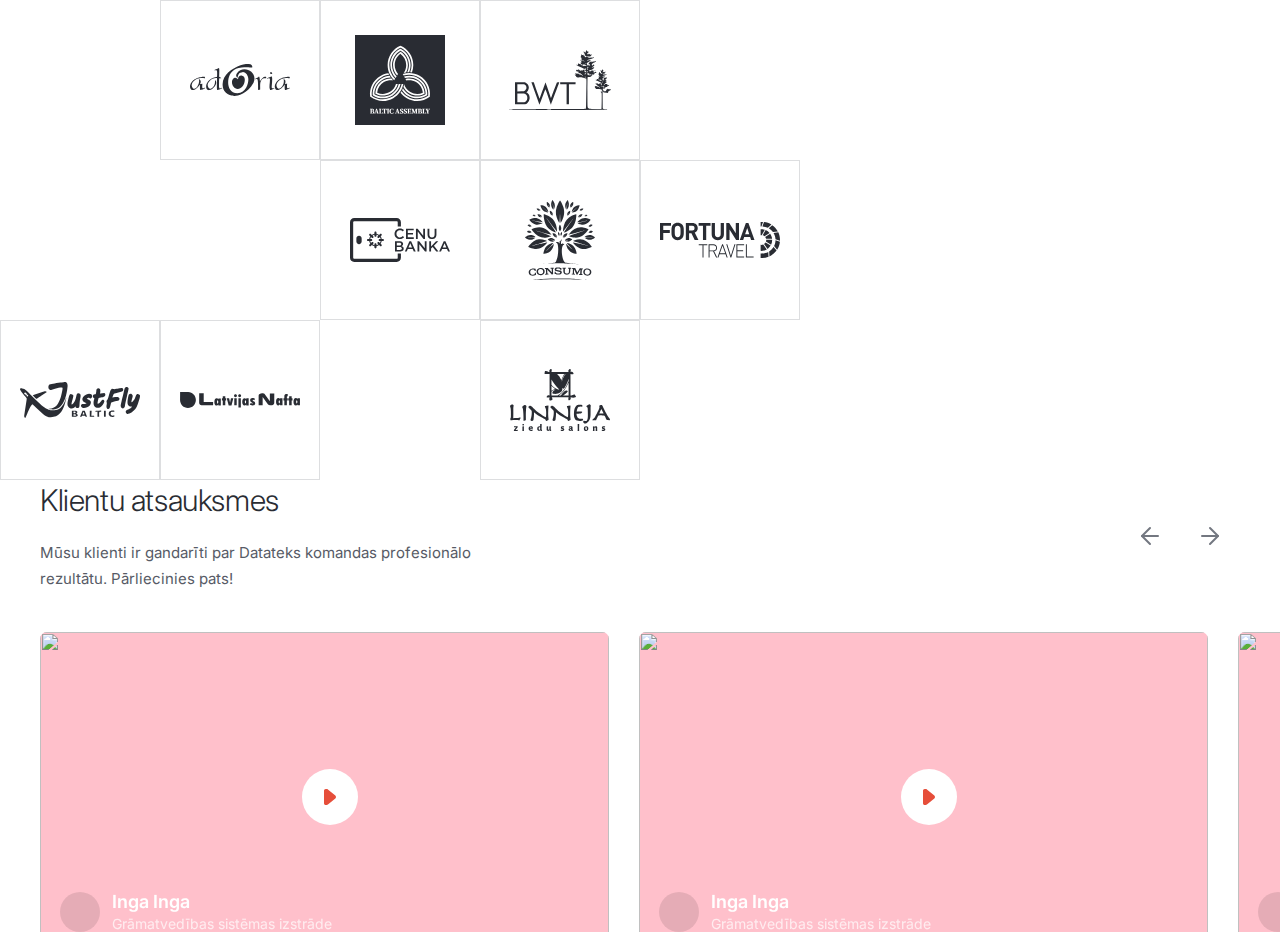
==== index.html @ 7f62fc72 "first commit" ====
<!doctype html>
<html lang="en">
<head>
    <meta charset="UTF-8">
    <meta name="viewport"
          content="width=device-width, user-scalable=no, initial-scale=1.0, maximum-scale=1.0, minimum-scale=1.0">
    <meta http-equiv="X-UA-Compatible" content="ie=edge">
    <title>Document</title>
    <link rel="stylesheet" href="index.css">
    <link rel="stylesheet" href="https://unpkg.com/swiper/swiper-bundle.min.css"/>
</head>
<body>

<div class="wrap">
    <div class="wrap-row">
        <div href="#" class="wrap-item">1</div>
        <a href="#" class="wrap-item animate">2</a>
        <a href="#" class="wrap-item animate">3</a>
        <a href="#" class="wrap-item animate">4</a>
        <div href="#" class="wrap-item">5</div>
    </div>

    <div class="wrap-row">
        <div href="#" class="wrap-item">6</div>
        <div href="#" class="wrap-item">7</div>
        <a href="#" class="wrap-item animate">8</a>
        <a href="#" class="wrap-item animate">9</a>
        <a href="#" class="wrap-item animate">10</a>
    </div>

    <div class="wrap-row">
        <a href="#" class="wrap-item animate">11</a>
        <a href="#" class="wrap-item animate">12</a>
        <div href="#" class="wrap-item">13</div>
        <a href="#" class="wrap-item animate">14</a>
        <div href="#" class="wrap-item">15</div>
    </div>
</div>

<div class="client">
    <div id="container" class="container">
        <div class="client-left">
            <h1>Klientu atsauksmes</h1>
            <p>Mūsu klienti ir gandarīti par Datateks komandas profesionālo rezultātu. Pārliecinies pats!</p>
        </div>
        <div class="client-right">
            <div class="swiper-prev">
                <svg width="22px" height="22px" viewBox="0 0 22 22" version="1.1" xmlns="http://www.w3.org/2000/svg" xmlns:xlink="http://www.w3.org/1999/xlink">
                    <title>884D2F46-0CB3-496F-8C27-71917FB76B00</title>
                    <g id="Design" stroke="none" stroke-width="1" fill="none" fill-rule="evenodd" stroke-linecap="round" stroke-linejoin="round">
                        <g id="atvērums_labots" transform="translate(-1444, -7513)" stroke="#737780" stroke-width="2">
                            <g id="Group-5" transform="translate(0, 6407)">
                                <g id="Testimonials" transform="translate(0, 961)">
                                    <g id="Content" transform="translate(375, 100)">
                                        <g id="Controll-buttons" transform="translate(1050, 26)">
                                            <g id="Icon" transform="translate(19, 19)">
                                                <polyline id="path" points="11 3 3 11 11 19"></polyline>
                                                <line x1="19" y1="11" x2="3" y2="11" id="path"></line>
                                            </g>
                                        </g>
                                    </g>
                                </g>
                            </g>
                        </g>
                    </g>
                </svg>
            </div>
            <div class="swiper-next">
                <svg width="22px" height="22px" viewBox="0 0 22 22" version="1.1" xmlns="http://www.w3.org/2000/svg" xmlns:xlink="http://www.w3.org/1999/xlink">
                    <title>602DD101-C20E-496E-98D2-5DC9D9ACAF79</title>
                    <g id="Design" stroke="none" stroke-width="1" fill="none" fill-rule="evenodd" stroke-linecap="round" stroke-linejoin="round">
                        <g id="atvērums_labots" transform="translate(-1504, -7513)" stroke="#737780" stroke-width="2">
                            <g id="Group-5" transform="translate(0, 6407)">
                                <g id="Testimonials" transform="translate(0, 961)">
                                    <g id="Content" transform="translate(375, 100)">
                                        <g id="Controll-buttons" transform="translate(1050, 26)">
                                            <g id="Right" transform="translate(60, 0)">
                                                <g id="Icon" transform="translate(19, 19)">
                                                    <polyline id="path" points="11 3 19 11 11 19"></polyline>
                                                    <line x1="19" y1="11" x2="3" y2="11" id="path"></line>
                                                </g>
                                            </g>
                                        </g>
                                    </g>
                                </g>
                            </g>
                        </g>
                    </g>
                </svg>
            </div>
        </div>
    </div>

        <div class="swiper">
            <div class="swiper-wrapper">
                <div id="Tn6-PIqc4UM" class="swiper-slide open-video">
                    <img src="https://img.youtube.com/vi/Tn6-PIqc4UM/maxresdefault.jpg" alt="">
                    <div class="swiper-slide-clientData">
                        <div class="swiper-slide-clientData-quote"></div>
                        <div class="swiper-slide-clientData-wrap">
                            <h4>Inga Inga</h4>
                            <p>Grāmatvedības sistēmas izstrāde</p>
                        </div>
                    </div>
                    <button class="play">
                        <svg width="12px" height="16px" viewBox="0 0 12 16" version="1.1" xmlns="http://www.w3.org/2000/svg" xmlns:xlink="http://www.w3.org/1999/xlink">
                            <title>B45F9767-285B-4F3F-8C11-585C708ABD4C</title>
                            <g id="Design" stroke="none" stroke-width="1" fill="none" fill-rule="evenodd">
                                <g id="atvērums_labots" transform="translate(-656, -7772)" fill="#E64E3A">
                                    <g id="Group-5" transform="translate(0, 6407)">
                                        <g id="Testimonials" transform="translate(0, 961)">
                                            <g id="Content" transform="translate(375, 100)">
                                                <g id="Card-1" transform="translate(0, 152)">
                                                    <g id="Play-button" transform="translate(257, 132)">
                                                        <path d="M25.7134073,36 C24.7671186,36 24,35.2040618 24,34.2222222 L24,21.7777778 C24,20.7959382 24.7671186,20 25.7134073,20 L26.8236914,20 C27.2140351,20 27.5926781,20.1382905 27.8969545,20.3919841 L35.3597951,26.6142063 C35.4564846,26.6948223 35.5444513,26.7860937 35.6221483,26.8864158 C36.2148951,27.6517685 36.0974356,28.7707781 35.3597951,29.3857937 L27.8969545,35.6080159 C27.5926781,35.8617095 27.2140351,36 26.8236914,36 L25.7134073,36 Z" id="ic-link-arrow-right"></path>
                                                    </g>
                                                </g>
                                            </g>
                                        </g>
                                    </g>
                                </g>
                            </g>
                        </svg>
                    </button>
                </div>
                <div id="JIuarzsODPg" class="swiper-slide open-video">
                    <img src="https://img.youtube.com/vi/JIuarzsODPg/maxresdefault.jpg" alt="">
                    <div class="swiper-slide-clientData">
                        <div class="swiper-slide-clientData-quote"></div>
                        <div class="swiper-slide-clientData-wrap">
                            <h4>Inga Inga</h4>
                            <p>Grāmatvedības sistēmas izstrāde</p>
                        </div>
                    </div>
                    <button class="play">
                        <svg width="12px" height="16px" viewBox="0 0 12 16" version="1.1" xmlns="http://www.w3.org/2000/svg" xmlns:xlink="http://www.w3.org/1999/xlink">
                            <title>B45F9767-285B-4F3F-8C11-585C708ABD4C</title>
                            <g id="Design" stroke="none" stroke-width="1" fill="none" fill-rule="evenodd">
                                <g id="atvērums_labots" transform="translate(-656, -7772)" fill="#E64E3A">
                                    <g id="Group-5" transform="translate(0, 6407)">
                                        <g id="Testimonials" transform="translate(0, 961)">
                                            <g id="Content" transform="translate(375, 100)">
                                                <g id="Card-1" transform="translate(0, 152)">
                                                    <g id="Play-button" transform="translate(257, 132)">
                                                        <path d="M25.7134073,36 C24.7671186,36 24,35.2040618 24,34.2222222 L24,21.7777778 C24,20.7959382 24.7671186,20 25.7134073,20 L26.8236914,20 C27.2140351,20 27.5926781,20.1382905 27.8969545,20.3919841 L35.3597951,26.6142063 C35.4564846,26.6948223 35.5444513,26.7860937 35.6221483,26.8864158 C36.2148951,27.6517685 36.0974356,28.7707781 35.3597951,29.3857937 L27.8969545,35.6080159 C27.5926781,35.8617095 27.2140351,36 26.8236914,36 L25.7134073,36 Z" id="ic-link-arrow-right"></path>
                                                    </g>
                                                </g>
                                            </g>
                                        </g>
                                    </g>
                                </g>
                            </g>
                        </svg>
                    </button>
                </div>
                <div id="kHNVtmAMidA" class="swiper-slide open-video">
                    <img src="https://img.youtube.com/vi/kHNVtmAMidA/maxresdefault.jpg" alt="">
                    <div class="swiper-slide-clientData">
                        <div class="swiper-slide-clientData-quote"></div>
                        <div class="swiper-slide-clientData-wrap">
                            <h4>Inga Inga</h4>
                            <p>Grāmatvedības sistēmas izstrāde</p>
                        </div>
                    </div>
                    <button class="play">
                        <svg width="12px" height="16px" viewBox="0 0 12 16" version="1.1" xmlns="http://www.w3.org/2000/svg" xmlns:xlink="http://www.w3.org/1999/xlink">
                            <title>B45F9767-285B-4F3F-8C11-585C708ABD4C</title>
                            <g id="Design" stroke="none" stroke-width="1" fill="none" fill-rule="evenodd">
                                <g id="atvērums_labots" transform="translate(-656, -7772)" fill="#E64E3A">
                                    <g id="Group-5" transform="translate(0, 6407)">
                                        <g id="Testimonials" transform="translate(0, 961)">
                                            <g id="Content" transform="translate(375, 100)">
                                                <g id="Card-1" transform="translate(0, 152)">
                                                    <g id="Play-button" transform="translate(257, 132)">
                                                        <path d="M25.7134073,36 C24.7671186,36 24,35.2040618 24,34.2222222 L24,21.7777778 C24,20.7959382 24.7671186,20 25.7134073,20 L26.8236914,20 C27.2140351,20 27.5926781,20.1382905 27.8969545,20.3919841 L35.3597951,26.6142063 C35.4564846,26.6948223 35.5444513,26.7860937 35.6221483,26.8864158 C36.2148951,27.6517685 36.0974356,28.7707781 35.3597951,29.3857937 L27.8969545,35.6080159 C27.5926781,35.8617095 27.2140351,36 26.8236914,36 L25.7134073,36 Z" id="ic-link-arrow-right"></path>
                                                    </g>
                                                </g>
                                            </g>
                                        </g>
                                    </g>
                                </g>
                            </g>
                        </svg>
                    </button>
                </div>
                <div id="JIuarzsODPgfrfeff" class="swiper-slide open-video">
                    <img src="" alt="">
                    <div class="swiper-slide-clientData">
                        <div class="swiper-slide-clientData-quote"></div>
                        <div class="swiper-slide-clientData-wrap">
                            <h4>Inga Inga</h4>
                            <p>Grāmatvedības sistēmas izstrāde</p>
                        </div>
                    </div>
                    <button class="play">
                        <svg width="12px" height="16px" viewBox="0 0 12 16" version="1.1" xmlns="http://www.w3.org/2000/svg" xmlns:xlink="http://www.w3.org/1999/xlink">
                            <title>B45F9767-285B-4F3F-8C11-585C708ABD4C</title>
                            <g id="Design" stroke="none" stroke-width="1" fill="none" fill-rule="evenodd">
                                <g id="atvērums_labots" transform="translate(-656, -7772)" fill="#E64E3A">
                                    <g id="Group-5" transform="translate(0, 6407)">
                                        <g id="Testimonials" transform="translate(0, 961)">
                                            <g id="Content" transform="translate(375, 100)">
                                                <g id="Card-1" transform="translate(0, 152)">
                                                    <g id="Play-button" transform="translate(257, 132)">
                                                        <path d="M25.7134073,36 C24.7671186,36 24,35.2040618 24,34.2222222 L24,21.7777778 C24,20.7959382 24.7671186,20 25.7134073,20 L26.8236914,20 C27.2140351,20 27.5926781,20.1382905 27.8969545,20.3919841 L35.3597951,26.6142063 C35.4564846,26.6948223 35.5444513,26.7860937 35.6221483,26.8864158 C36.2148951,27.6517685 36.0974356,28.7707781 35.3597951,29.3857937 L27.8969545,35.6080159 C27.5926781,35.8617095 27.2140351,36 26.8236914,36 L25.7134073,36 Z" id="ic-link-arrow-right"></path>
                                                    </g>
                                                </g>
                                            </g>
                                        </g>
                                    </g>
                                </g>
                            </g>
                        </svg>
                    </button>
                </div>
                <div class="swiper-slide open-video">
                    <img src="" alt="">
                    <div class="swiper-slide-clientData">
                        <div class="swiper-slide-clientData-quote"></div>
                        <div class="swiper-slide-clientData-wrap">
                            <h4>Inga Inga</h4>
                            <p>Grāmatvedības sistēmas izstrāde</p>
                        </div>
                    </div>
                    <button class="play">
                        <svg width="12px" height="16px" viewBox="0 0 12 16" version="1.1" xmlns="http://www.w3.org/2000/svg" xmlns:xlink="http://www.w3.org/1999/xlink">
                            <title>B45F9767-285B-4F3F-8C11-585C708ABD4C</title>
                            <g id="Design" stroke="none" stroke-width="1" fill="none" fill-rule="evenodd">
                                <g id="atvērums_labots" transform="translate(-656, -7772)" fill="#E64E3A">
                                    <g id="Group-5" transform="translate(0, 6407)">
                                        <g id="Testimonials" transform="translate(0, 961)">
                                            <g id="Content" transform="translate(375, 100)">
                                                <g id="Card-1" transform="translate(0, 152)">
                                                    <g id="Play-button" transform="translate(257, 132)">
                                                        <path d="M25.7134073,36 C24.7671186,36 24,35.2040618 24,34.2222222 L24,21.7777778 C24,20.7959382 24.7671186,20 25.7134073,20 L26.8236914,20 C27.2140351,20 27.5926781,20.1382905 27.8969545,20.3919841 L35.3597951,26.6142063 C35.4564846,26.6948223 35.5444513,26.7860937 35.6221483,26.8864158 C36.2148951,27.6517685 36.0974356,28.7707781 35.3597951,29.3857937 L27.8969545,35.6080159 C27.5926781,35.8617095 27.2140351,36 26.8236914,36 L25.7134073,36 Z" id="ic-link-arrow-right"></path>
                                                    </g>
                                                </g>
                                            </g>
                                        </g>
                                    </g>
                                </g>
                            </g>
                        </svg>
                    </button>
                </div>
                <div class="swiper-slide open-video">
                    <img src="" alt="">
                    <div class="swiper-slide-clientData">
                        <div class="swiper-slide-clientData-quote"></div>
                        <div class="swiper-slide-clientData-wrap">
                            <h4>Inga Inga</h4>
                            <p>Grāmatvedības sistēmas izstrāde</p>
                        </div>
                    </div>
                    <button class="play">
                        <svg width="12px" height="16px" viewBox="0 0 12 16" version="1.1" xmlns="http://www.w3.org/2000/svg" xmlns:xlink="http://www.w3.org/1999/xlink">
                            <title>B45F9767-285B-4F3F-8C11-585C708ABD4C</title>
                            <g id="Design" stroke="none" stroke-width="1" fill="none" fill-rule="evenodd">
                                <g id="atvērums_labots" transform="translate(-656, -7772)" fill="#E64E3A">
                                    <g id="Group-5" transform="translate(0, 6407)">
                                        <g id="Testimonials" transform="translate(0, 961)">
                                            <g id="Content" transform="translate(375, 100)">
                                                <g id="Card-1" transform="translate(0, 152)">
                                                    <g id="Play-button" transform="translate(257, 132)">
                                                        <path d="M25.7134073,36 C24.7671186,36 24,35.2040618 24,34.2222222 L24,21.7777778 C24,20.7959382 24.7671186,20 25.7134073,20 L26.8236914,20 C27.2140351,20 27.5926781,20.1382905 27.8969545,20.3919841 L35.3597951,26.6142063 C35.4564846,26.6948223 35.5444513,26.7860937 35.6221483,26.8864158 C36.2148951,27.6517685 36.0974356,28.7707781 35.3597951,29.3857937 L27.8969545,35.6080159 C27.5926781,35.8617095 27.2140351,36 26.8236914,36 L25.7134073,36 Z" id="ic-link-arrow-right"></path>
                                                    </g>
                                                </g>
                                            </g>
                                        </g>
                                    </g>
                                </g>
                            </g>
                        </svg>
                    </button>
                </div>
            </div>
        </div>
</div>


<div class="v-modal">
    <div class="container">
        <div id="loader" class="loader"></div>
        <div class="v-modal-content">
            <button class="close-video">
                <svg width="12px" height="12px" viewBox="0 0 12 12" version="1.1" xmlns="http://www.w3.org/2000/svg" xmlns:xlink="http://www.w3.org/1999/xlink">
                    <title>9D9E7FDA-6CDA-4C16-B1D9-5E67ACB88A36</title>
                    <g id="Design" stroke="none" stroke-width="1" fill="none" fill-rule="evenodd">
                        <g id="klientu-atsauksmes-player(modal)" transform="translate(-1539, -196)" fill="#737780" fill-rule="nonzero">
                            <g id="Popup" transform="translate(375, 179)">
                                <g id="Button---Close-popup" transform="translate(1147, 0)">
                                    <path d="M18.6128994,17.2097046 L18.7071068,17.2928932 L23,21.585 L27.2928932,17.2928932 L27.3871006,17.2097046 C27.7793918,16.9046797 28.3466228,16.9324093 28.7071068,17.2928932 C29.0675907,17.6533772 29.0953203,18.2206082 28.7902954,18.6128994 L28.7071068,18.7071068 L24.415,23 L28.7071068,27.2928932 C29.0976311,27.6834175 29.0976311,28.3165825 28.7071068,28.7071068 C28.3466228,29.0675907 27.7793918,29.0953203 27.3871006,28.7902954 L27.2928932,28.7071068 L23,24.415 L18.7071068,28.7071068 L18.6128994,28.7902954 C18.2206082,29.0953203 17.6533772,29.0675907 17.2928932,28.7071068 C16.9324093,28.3466228 16.9046797,27.7793918 17.2097046,27.3871006 L17.2928932,27.2928932 L21.585,23 L17.2928932,18.7071068 C16.9023689,18.3165825 16.9023689,17.6834175 17.2928932,17.2928932 C17.6533772,16.9324093 18.2206082,16.9046797 18.6128994,17.2097046 Z" id="ic-close-popup"></path>
                                </g>
                            </g>
                        </g>
                    </g>
                </svg>
            </button>
            <div class="v-modal-content-video">
                <div class="player" id="player"></div>
            </div>
        </div>
    </div>
</div>



<script src="https://apis.google.com/js/api.js"></script>
<script src="https://unpkg.com/swiper/swiper-bundle.min.js"></script>
<script src="index.js"></script>
<script src="player.js"></script>
<script src="swiper.js"></script>
</body>
</html>
---- index.css ----
@import url("https://fonts.googleapis.com/css2?family=Inter:wght@100;200;300;400;500;600;700;800;900&display=swap");
html, body {
  font-family: "Inter", sans-serif;
  margin: 0;
  padding: 0;
}

body * {
  box-sizing: border-box;
}

.body-overflow {
  overflow: hidden;
}

a {
  text-decoration: none;
  cursor: pointer;
  transition: all 0.3s;
}

p, h1, h2, h3, h4, h5, h6, ol, ul, li {
  padding: 0;
  margin: 0;
}

ul {
  list-style-type: none;
}

.container {
  width: 100%;
  max-width: 1380px;
  padding: 0 40px;
  margin: 0 auto;
}

.wrap {
  width: 100%;
  display: flex;
  flex-wrap: wrap;
  border-collapse: collapse;
}
.wrap-row {
  display: flex;
}
.wrap-item {
  width: 160px;
  height: 160px;
  display: flex;
  align-items: center;
  justify-content: center;
  opacity: 0;
}
.wrap a {
  border: 1px solid #dddee0;
  opacity: 1;
}
.wrap a img {
  animation: box 1.2s ease-in-out;
}

.animate img {
  animation: box 1.2s ease-in-out;
}

@keyframes box {
  0% {
    opacity: 0;
    transform: scale3d(0.95, 0.95, 0.95);
  }
  100% {
    opacity: 1;
    transform: scale3d(1, 1, 1);
  }
}
.client {
  width: 100%;
}
.client .container {
  display: flex;
  align-items: center;
  justify-content: space-between;
}
.client-left {
  max-width: 470px;
}
.client-left h1 {
  color: #292C33;
  font-size: 30px;
  font-weight: 300;
  letter-spacing: -0.4px;
  line-height: 40px;
}
.client-left p {
  color: #575B66;
  font-size: 15px;
  letter-spacing: 0;
  line-height: 26px;
  margin-top: 20px;
}
.client-right {
  display: flex;
  align-items: center;
}
.client-right .swiper-prev, .client-right .swiper-next {
  height: 60px;
  width: 60px;
  display: flex;
  align-items: center;
  justify-content: center;
  cursor: pointer;
}
.client .swiper {
  width: 100%;
  height: 300px;
  margin-top: 40px;
}
.client .swiper-wrapper .swiper-slide {
  background-color: pink;
  height: 320px;
  width: 569px;
  border-radius: 7px;
  display: flex;
  align-items: center;
  justify-content: center;
  position: relative;
}
.client .swiper-wrapper .swiper-slide img {
  width: 100%;
  height: 100%;
  object-fit: cover;
  border-radius: 7px;
}
.client .swiper-wrapper .swiper-slide-clientData {
  position: absolute;
  bottom: 0;
  padding: 20px;
  left: 0;
  width: 100%;
  display: flex;
  align-items: center;
  column-gap: 12px;
}
.client .swiper-wrapper .swiper-slide-clientData-quote {
  height: 40px;
  width: 40px;
  background-color: rgba(0, 0, 0, 0.1);
  display: flex;
  align-items: center;
  justify-content: center;
  border-radius: 50%;
}
.client .swiper-wrapper .swiper-slide-clientData-wrap h4 {
  color: #FFFFFF;
  font-size: 18px;
  font-weight: 600;
  letter-spacing: 0;
  line-height: 22px;
}
.client .swiper-wrapper .swiper-slide-clientData-wrap p {
  margin-top: 3px;
  opacity: 0.7;
  color: #FFFFFF;
  font-size: 14px;
  letter-spacing: 0;
  line-height: 16px;
}

.v-modal {
  position: fixed;
  top: 0;
  left: 0;
  width: 100%;
  height: 100%;
  background-color: rgba(20, 22, 26, 0.7);
  z-index: 100;
  align-items: center;
  justify-content: center;
  display: none;
}
.v-modal-content {
  width: 100%;
  border-radius: 8px;
  background-color: #FFFFFF;
  box-shadow: 0 10px 20px 0 rgba(15, 20, 26, 0.1);
  padding: 20px;
  position: relative;
  max-height: calc(100vh - 50px);
  animation: open 0.3s ease-in;
}
.v-modal-content-video {
  max-height: 636px;
  height: calc(100vh - 100px);
  width: 100%;
  background-color: #F0F0F0;
}
.v-modal-content .close-video {
  height: 46px;
  width: 46px;
  background-color: #DDDEE0;
  border-radius: 50%;
  display: flex;
  align-items: center;
  justify-content: center;
  position: absolute;
  top: -23px;
  right: -23px;
  border: none;
  cursor: pointer;
}

.play {
  position: absolute;
  top: calc(50% - 23px);
  left: calc(50% - 23px);
  border-radius: 50%;
  display: flex;
  align-items: center;
  justify-content: center;
  height: 56px;
  width: 56px;
  background-color: #FFFFFF;
  cursor: pointer;
  border: none;
}

.v-modal.show {
  display: flex;
}

.ytp-large-play-button {
  background-color: #FFFFFF !important;
}

#play-button {
  width: 100px;
  height: 50px;
  background-color: #007bff;
  color: #ffffff;
  font-size: 16px;
  text-align: center;
  line-height: 50px;
  cursor: pointer;
}

.loader {
  border: 2px solid #f3f3f3;
  border-top: 2px solid orangered;
  border-radius: 50%;
  width: 70px;
  height: 70px;
  animation: spin 2s linear infinite;
  margin: 0 auto;
}

@keyframes spin {
  0% {
    transform: rotate(0deg);
  }
  100% {
    transform: rotate(360deg);
  }
}
@keyframes open {
  0% {
    opacity: 0;
    transform: scale3d(0.1, 0.1, 0.1);
  }
  100% {
    opacity: 1;
    transform: scale3d(1, 1, 1);
  }
}

/*# sourceMappingURL=index.css.map */
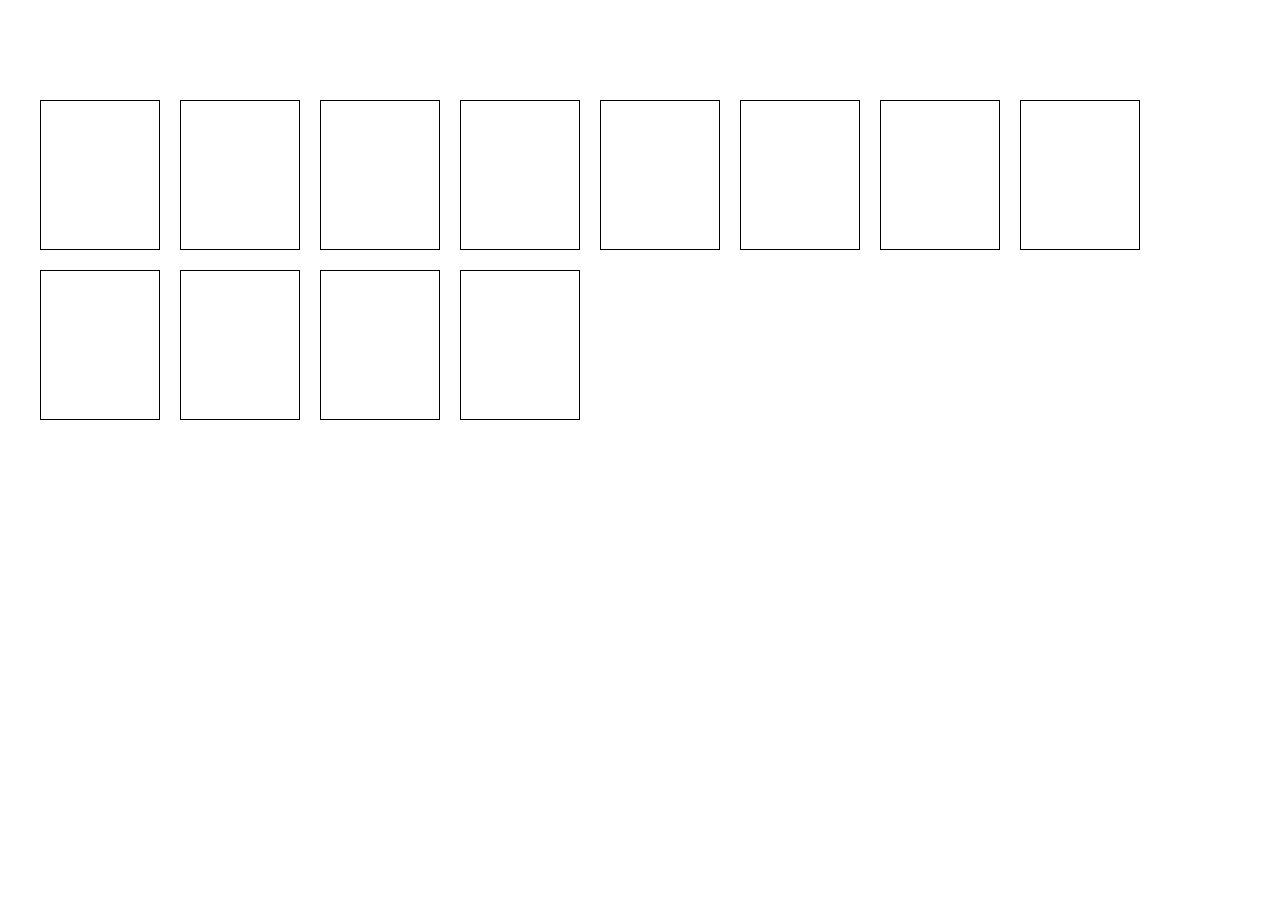
==== commit 48de718d: "add tooltip" ====
--- a/index.html
+++ b/index.html
@@ -11,304 +11,401 @@
 </head>
 <body>
 
-<div class="wrap">
-    <div class="wrap-row">
-        <div href="#" class="wrap-item">1</div>
-        <a href="#" class="wrap-item animate">2</a>
-        <a href="#" class="wrap-item animate">3</a>
-        <a href="#" class="wrap-item animate">4</a>
-        <div href="#" class="wrap-item">5</div>
-    </div>
-
-    <div class="wrap-row">
-        <div href="#" class="wrap-item">6</div>
-        <div href="#" class="wrap-item">7</div>
-        <a href="#" class="wrap-item animate">8</a>
-        <a href="#" class="wrap-item animate">9</a>
-        <a href="#" class="wrap-item animate">10</a>
-    </div>
-
-    <div class="wrap-row">
-        <a href="#" class="wrap-item animate">11</a>
-        <a href="#" class="wrap-item animate">12</a>
-        <div href="#" class="wrap-item">13</div>
-        <a href="#" class="wrap-item animate">14</a>
-        <div href="#" class="wrap-item">15</div>
+<!--<div class="wrap">-->
+<!--    <div class="wrap-row">-->
+<!--        <div href="#" class="wrap-item">1</div>-->
+<!--        <a href="#" class="wrap-item animate">2</a>-->
+<!--        <a href="#" class="wrap-item animate">3</a>-->
+<!--        <a href="#" class="wrap-item animate">4</a>-->
+<!--        <div href="#" class="wrap-item">5</div>-->
+<!--    </div>-->
+
+<!--    <div class="wrap-row">-->
+<!--        <div href="#" class="wrap-item">6</div>-->
+<!--        <div href="#" class="wrap-item">7</div>-->
+<!--        <a href="#" class="wrap-item animate">8</a>-->
+<!--        <a href="#" class="wrap-item animate">9</a>-->
+<!--        <a href="#" class="wrap-item animate">10</a>-->
+<!--    </div>-->
+
+<!--    <div class="wrap-row">-->
+<!--        <a href="#" class="wrap-item animate">11</a>-->
+<!--        <a href="#" class="wrap-item animate">12</a>-->
+<!--        <div href="#" class="wrap-item">13</div>-->
+<!--        <a href="#" class="wrap-item animate">14</a>-->
+<!--        <div href="#" class="wrap-item">15</div>-->
+<!--    </div>-->
+<!--</div>-->
+
+<!--<div class="client">-->
+<!--    <div id="container" class="container">-->
+<!--        <div class="client-left">-->
+<!--            <h1>Klientu atsauksmes</h1>-->
+<!--            <p>Mūsu klienti ir gandarīti par Datateks komandas profesionālo rezultātu. Pārliecinies pats!</p>-->
+<!--        </div>-->
+<!--        <div class="client-right">-->
+<!--            <div class="swiper-prev">-->
+<!--                <svg width="22px" height="22px" viewBox="0 0 22 22" version="1.1" xmlns="http://www.w3.org/2000/svg" xmlns:xlink="http://www.w3.org/1999/xlink">-->
+<!--                    <title>884D2F46-0CB3-496F-8C27-71917FB76B00</title>-->
+<!--                    <g id="Design" stroke="none" stroke-width="1" fill="none" fill-rule="evenodd" stroke-linecap="round" stroke-linejoin="round">-->
+<!--                        <g id="atvērums_labots" transform="translate(-1444, -7513)" stroke="#737780" stroke-width="2">-->
+<!--                            <g id="Group-5" transform="translate(0, 6407)">-->
+<!--                                <g id="Testimonials" transform="translate(0, 961)">-->
+<!--                                    <g id="Content" transform="translate(375, 100)">-->
+<!--                                        <g id="Controll-buttons" transform="translate(1050, 26)">-->
+<!--                                            <g id="Icon" transform="translate(19, 19)">-->
+<!--                                                <polyline id="path" points="11 3 3 11 11 19"></polyline>-->
+<!--                                                <line x1="19" y1="11" x2="3" y2="11" id="path"></line>-->
+<!--                                            </g>-->
+<!--                                        </g>-->
+<!--                                    </g>-->
+<!--                                </g>-->
+<!--                            </g>-->
+<!--                        </g>-->
+<!--                    </g>-->
+<!--                </svg>-->
+<!--            </div>-->
+<!--            <div class="swiper-next">-->
+<!--                <svg width="22px" height="22px" viewBox="0 0 22 22" version="1.1" xmlns="http://www.w3.org/2000/svg" xmlns:xlink="http://www.w3.org/1999/xlink">-->
+<!--                    <title>602DD101-C20E-496E-98D2-5DC9D9ACAF79</title>-->
+<!--                    <g id="Design" stroke="none" stroke-width="1" fill="none" fill-rule="evenodd" stroke-linecap="round" stroke-linejoin="round">-->
+<!--                        <g id="atvērums_labots" transform="translate(-1504, -7513)" stroke="#737780" stroke-width="2">-->
+<!--                            <g id="Group-5" transform="translate(0, 6407)">-->
+<!--                                <g id="Testimonials" transform="translate(0, 961)">-->
+<!--                                    <g id="Content" transform="translate(375, 100)">-->
+<!--                                        <g id="Controll-buttons" transform="translate(1050, 26)">-->
+<!--                                            <g id="Right" transform="translate(60, 0)">-->
+<!--                                                <g id="Icon" transform="translate(19, 19)">-->
+<!--                                                    <polyline id="path" points="11 3 19 11 11 19"></polyline>-->
+<!--                                                    <line x1="19" y1="11" x2="3" y2="11" id="path"></line>-->
+<!--                                                </g>-->
+<!--                                            </g>-->
+<!--                                        </g>-->
+<!--                                    </g>-->
+<!--                                </g>-->
+<!--                            </g>-->
+<!--                        </g>-->
+<!--                    </g>-->
+<!--                </svg>-->
+<!--            </div>-->
+<!--        </div>-->
+<!--    </div>-->
+
+<!--        <div class="swiper">-->
+<!--            <div class="swiper-wrapper">-->
+<!--                <div id="Tn6-PIqc4UM" class="swiper-slide open-video">-->
+<!--                    <img src="https://img.youtube.com/vi/Tn6-PIqc4UM/maxresdefault.jpg" alt="">-->
+<!--                    <div class="swiper-slide-clientData">-->
+<!--                        <div class="swiper-slide-clientData-quote"></div>-->
+<!--                        <div class="swiper-slide-clientData-wrap">-->
+<!--                            <h4>Inga Inga</h4>-->
+<!--                            <p>Grāmatvedības sistēmas izstrāde</p>-->
+<!--                        </div>-->
+<!--                    </div>-->
+<!--                    <button class="play">-->
+<!--                        <svg width="12px" height="16px" viewBox="0 0 12 16" version="1.1" xmlns="http://www.w3.org/2000/svg" xmlns:xlink="http://www.w3.org/1999/xlink">-->
+<!--                            <title>B45F9767-285B-4F3F-8C11-585C708ABD4C</title>-->
+<!--                            <g id="Design" stroke="none" stroke-width="1" fill="none" fill-rule="evenodd">-->
+<!--                                <g id="atvērums_labots" transform="translate(-656, -7772)" fill="#E64E3A">-->
+<!--                                    <g id="Group-5" transform="translate(0, 6407)">-->
+<!--                                        <g id="Testimonials" transform="translate(0, 961)">-->
+<!--                                            <g id="Content" transform="translate(375, 100)">-->
+<!--                                                <g id="Card-1" transform="translate(0, 152)">-->
+<!--                                                    <g id="Play-button" transform="translate(257, 132)">-->
+<!--                                                        <path d="M25.7134073,36 C24.7671186,36 24,35.2040618 24,34.2222222 L24,21.7777778 C24,20.7959382 24.7671186,20 25.7134073,20 L26.8236914,20 C27.2140351,20 27.5926781,20.1382905 27.8969545,20.3919841 L35.3597951,26.6142063 C35.4564846,26.6948223 35.5444513,26.7860937 35.6221483,26.8864158 C36.2148951,27.6517685 36.0974356,28.7707781 35.3597951,29.3857937 L27.8969545,35.6080159 C27.5926781,35.8617095 27.2140351,36 26.8236914,36 L25.7134073,36 Z" id="ic-link-arrow-right"></path>-->
+<!--                                                    </g>-->
+<!--                                                </g>-->
+<!--                                            </g>-->
+<!--                                        </g>-->
+<!--                                    </g>-->
+<!--                                </g>-->
+<!--                            </g>-->
+<!--                        </svg>-->
+<!--                    </button>-->
+<!--                </div>-->
+<!--                <div id="JIuarzsODPg" class="swiper-slide open-video">-->
+<!--                    <img src="https://img.youtube.com/vi/JIuarzsODPg/maxresdefault.jpg" alt="">-->
+<!--                    <div class="swiper-slide-clientData">-->
+<!--                        <div class="swiper-slide-clientData-quote"></div>-->
+<!--                        <div class="swiper-slide-clientData-wrap">-->
+<!--                            <h4>Inga Inga</h4>-->
+<!--                            <p>Grāmatvedības sistēmas izstrāde</p>-->
+<!--                        </div>-->
+<!--                    </div>-->
+<!--                    <button class="play">-->
+<!--                        <svg width="12px" height="16px" viewBox="0 0 12 16" version="1.1" xmlns="http://www.w3.org/2000/svg" xmlns:xlink="http://www.w3.org/1999/xlink">-->
+<!--                            <title>B45F9767-285B-4F3F-8C11-585C708ABD4C</title>-->
+<!--                            <g id="Design" stroke="none" stroke-width="1" fill="none" fill-rule="evenodd">-->
+<!--                                <g id="atvērums_labots" transform="translate(-656, -7772)" fill="#E64E3A">-->
+<!--                                    <g id="Group-5" transform="translate(0, 6407)">-->
+<!--                                        <g id="Testimonials" transform="translate(0, 961)">-->
+<!--                                            <g id="Content" transform="translate(375, 100)">-->
+<!--                                                <g id="Card-1" transform="translate(0, 152)">-->
+<!--                                                    <g id="Play-button" transform="translate(257, 132)">-->
+<!--                                                        <path d="M25.7134073,36 C24.7671186,36 24,35.2040618 24,34.2222222 L24,21.7777778 C24,20.7959382 24.7671186,20 25.7134073,20 L26.8236914,20 C27.2140351,20 27.5926781,20.1382905 27.8969545,20.3919841 L35.3597951,26.6142063 C35.4564846,26.6948223 35.5444513,26.7860937 35.6221483,26.8864158 C36.2148951,27.6517685 36.0974356,28.7707781 35.3597951,29.3857937 L27.8969545,35.6080159 C27.5926781,35.8617095 27.2140351,36 26.8236914,36 L25.7134073,36 Z" id="ic-link-arrow-right"></path>-->
+<!--                                                    </g>-->
+<!--                                                </g>-->
+<!--                                            </g>-->
+<!--                                        </g>-->
+<!--                                    </g>-->
+<!--                                </g>-->
+<!--                            </g>-->
+<!--                        </svg>-->
+<!--                    </button>-->
+<!--                </div>-->
+<!--                <div id="kHNVtmAMidA" class="swiper-slide open-video">-->
+<!--                    <img src="https://img.youtube.com/vi/kHNVtmAMidA/maxresdefault.jpg" alt="">-->
+<!--                    <div class="swiper-slide-clientData">-->
+<!--                        <div class="swiper-slide-clientData-quote"></div>-->
+<!--                        <div class="swiper-slide-clientData-wrap">-->
+<!--                            <h4>Inga Inga</h4>-->
+<!--                            <p>Grāmatvedības sistēmas izstrāde</p>-->
+<!--                        </div>-->
+<!--                    </div>-->
+<!--                    <button class="play">-->
+<!--                        <svg width="12px" height="16px" viewBox="0 0 12 16" version="1.1" xmlns="http://www.w3.org/2000/svg" xmlns:xlink="http://www.w3.org/1999/xlink">-->
+<!--                            <title>B45F9767-285B-4F3F-8C11-585C708ABD4C</title>-->
+<!--                            <g id="Design" stroke="none" stroke-width="1" fill="none" fill-rule="evenodd">-->
+<!--                                <g id="atvērums_labots" transform="translate(-656, -7772)" fill="#E64E3A">-->
+<!--                                    <g id="Group-5" transform="translate(0, 6407)">-->
+<!--                                        <g id="Testimonials" transform="translate(0, 961)">-->
+<!--                                            <g id="Content" transform="translate(375, 100)">-->
+<!--                                                <g id="Card-1" transform="translate(0, 152)">-->
+<!--                                                    <g id="Play-button" transform="translate(257, 132)">-->
+<!--                                                        <path d="M25.7134073,36 C24.7671186,36 24,35.2040618 24,34.2222222 L24,21.7777778 C24,20.7959382 24.7671186,20 25.7134073,20 L26.8236914,20 C27.2140351,20 27.5926781,20.1382905 27.8969545,20.3919841 L35.3597951,26.6142063 C35.4564846,26.6948223 35.5444513,26.7860937 35.6221483,26.8864158 C36.2148951,27.6517685 36.0974356,28.7707781 35.3597951,29.3857937 L27.8969545,35.6080159 C27.5926781,35.8617095 27.2140351,36 26.8236914,36 L25.7134073,36 Z" id="ic-link-arrow-right"></path>-->
+<!--                                                    </g>-->
+<!--                                                </g>-->
+<!--                                            </g>-->
+<!--                                        </g>-->
+<!--                                    </g>-->
+<!--                                </g>-->
+<!--                            </g>-->
+<!--                        </svg>-->
+<!--                    </button>-->
+<!--                </div>-->
+<!--                <div id="JIuarzsODPgfrfeff" class="swiper-slide open-video">-->
+<!--                    <img src="" alt="">-->
+<!--                    <div class="swiper-slide-clientData">-->
+<!--                        <div class="swiper-slide-clientData-quote"></div>-->
+<!--                        <div class="swiper-slide-clientData-wrap">-->
+<!--                            <h4>Inga Inga</h4>-->
+<!--                            <p>Grāmatvedības sistēmas izstrāde</p>-->
+<!--                        </div>-->
+<!--                    </div>-->
+<!--                    <button class="play">-->
+<!--                        <svg width="12px" height="16px" viewBox="0 0 12 16" version="1.1" xmlns="http://www.w3.org/2000/svg" xmlns:xlink="http://www.w3.org/1999/xlink">-->
+<!--                            <title>B45F9767-285B-4F3F-8C11-585C708ABD4C</title>-->
+<!--                            <g id="Design" stroke="none" stroke-width="1" fill="none" fill-rule="evenodd">-->
+<!--                                <g id="atvērums_labots" transform="translate(-656, -7772)" fill="#E64E3A">-->
+<!--                                    <g id="Group-5" transform="translate(0, 6407)">-->
+<!--                                        <g id="Testimonials" transform="translate(0, 961)">-->
+<!--                                            <g id="Content" transform="translate(375, 100)">-->
+<!--                                                <g id="Card-1" transform="translate(0, 152)">-->
+<!--                                                    <g id="Play-button" transform="translate(257, 132)">-->
+<!--                                                        <path d="M25.7134073,36 C24.7671186,36 24,35.2040618 24,34.2222222 L24,21.7777778 C24,20.7959382 24.7671186,20 25.7134073,20 L26.8236914,20 C27.2140351,20 27.5926781,20.1382905 27.8969545,20.3919841 L35.3597951,26.6142063 C35.4564846,26.6948223 35.5444513,26.7860937 35.6221483,26.8864158 C36.2148951,27.6517685 36.0974356,28.7707781 35.3597951,29.3857937 L27.8969545,35.6080159 C27.5926781,35.8617095 27.2140351,36 26.8236914,36 L25.7134073,36 Z" id="ic-link-arrow-right"></path>-->
+<!--                                                    </g>-->
+<!--                                                </g>-->
+<!--                                            </g>-->
+<!--                                        </g>-->
+<!--                                    </g>-->
+<!--                                </g>-->
+<!--                            </g>-->
+<!--                        </svg>-->
+<!--                    </button>-->
+<!--                </div>-->
+<!--                <div class="swiper-slide open-video">-->
+<!--                    <img src="" alt="">-->
+<!--                    <div class="swiper-slide-clientData">-->
+<!--                        <div class="swiper-slide-clientData-quote"></div>-->
+<!--                        <div class="swiper-slide-clientData-wrap">-->
+<!--                            <h4>Inga Inga</h4>-->
+<!--                            <p>Grāmatvedības sistēmas izstrāde</p>-->
+<!--                        </div>-->
+<!--                    </div>-->
+<!--                    <button class="play">-->
+<!--                        <svg width="12px" height="16px" viewBox="0 0 12 16" version="1.1" xmlns="http://www.w3.org/2000/svg" xmlns:xlink="http://www.w3.org/1999/xlink">-->
+<!--                            <title>B45F9767-285B-4F3F-8C11-585C708ABD4C</title>-->
+<!--                            <g id="Design" stroke="none" stroke-width="1" fill="none" fill-rule="evenodd">-->
+<!--                                <g id="atvērums_labots" transform="translate(-656, -7772)" fill="#E64E3A">-->
+<!--                                    <g id="Group-5" transform="translate(0, 6407)">-->
+<!--                                        <g id="Testimonials" transform="translate(0, 961)">-->
+<!--                                            <g id="Content" transform="translate(375, 100)">-->
+<!--                                                <g id="Card-1" transform="translate(0, 152)">-->
+<!--                                                    <g id="Play-button" transform="translate(257, 132)">-->
+<!--                                                        <path d="M25.7134073,36 C24.7671186,36 24,35.2040618 24,34.2222222 L24,21.7777778 C24,20.7959382 24.7671186,20 25.7134073,20 L26.8236914,20 C27.2140351,20 27.5926781,20.1382905 27.8969545,20.3919841 L35.3597951,26.6142063 C35.4564846,26.6948223 35.5444513,26.7860937 35.6221483,26.8864158 C36.2148951,27.6517685 36.0974356,28.7707781 35.3597951,29.3857937 L27.8969545,35.6080159 C27.5926781,35.8617095 27.2140351,36 26.8236914,36 L25.7134073,36 Z" id="ic-link-arrow-right"></path>-->
+<!--                                                    </g>-->
+<!--                                                </g>-->
+<!--                                            </g>-->
+<!--                                        </g>-->
+<!--                                    </g>-->
+<!--                                </g>-->
+<!--                            </g>-->
+<!--                        </svg>-->
+<!--                    </button>-->
+<!--                </div>-->
+<!--                <div class="swiper-slide open-video">-->
+<!--                    <img src="" alt="">-->
+<!--                    <div class="swiper-slide-clientData">-->
+<!--                        <div class="swiper-slide-clientData-quote"></div>-->
+<!--                        <div class="swiper-slide-clientData-wrap">-->
+<!--                            <h4>Inga Inga</h4>-->
+<!--                            <p>Grāmatvedības sistēmas izstrāde</p>-->
+<!--                        </div>-->
+<!--                    </div>-->
+<!--                    <button class="play">-->
+<!--                        <svg width="12px" height="16px" viewBox="0 0 12 16" version="1.1" xmlns="http://www.w3.org/2000/svg" xmlns:xlink="http://www.w3.org/1999/xlink">-->
+<!--                            <title>B45F9767-285B-4F3F-8C11-585C708ABD4C</title>-->
+<!--                            <g id="Design" stroke="none" stroke-width="1" fill="none" fill-rule="evenodd">-->
+<!--                                <g id="atvērums_labots" transform="translate(-656, -7772)" fill="#E64E3A">-->
+<!--                                    <g id="Group-5" transform="translate(0, 6407)">-->
+<!--                                        <g id="Testimonials" transform="translate(0, 961)">-->
+<!--                                            <g id="Content" transform="translate(375, 100)">-->
+<!--                                                <g id="Card-1" transform="translate(0, 152)">-->
+<!--                                                    <g id="Play-button" transform="translate(257, 132)">-->
+<!--                                                        <path d="M25.7134073,36 C24.7671186,36 24,35.2040618 24,34.2222222 L24,21.7777778 C24,20.7959382 24.7671186,20 25.7134073,20 L26.8236914,20 C27.2140351,20 27.5926781,20.1382905 27.8969545,20.3919841 L35.3597951,26.6142063 C35.4564846,26.6948223 35.5444513,26.7860937 35.6221483,26.8864158 C36.2148951,27.6517685 36.0974356,28.7707781 35.3597951,29.3857937 L27.8969545,35.6080159 C27.5926781,35.8617095 27.2140351,36 26.8236914,36 L25.7134073,36 Z" id="ic-link-arrow-right"></path>-->
+<!--                                                    </g>-->
+<!--                                                </g>-->
+<!--                                            </g>-->
+<!--                                        </g>-->
+<!--                                    </g>-->
+<!--                                </g>-->
+<!--                            </g>-->
+<!--                        </svg>-->
+<!--                    </button>-->
+<!--                </div>-->
+<!--            </div>-->
+<!--        </div>-->
+<!--</div>-->
+
+<!--<div class="v-modal">-->
+<!--    <div class="container">-->
+<!--        <div id="loader" class="loader"></div>-->
+<!--        <div class="v-modal-content">-->
+<!--            <button class="close-video">-->
+<!--                <svg width="12px" height="12px" viewBox="0 0 12 12" version="1.1" xmlns="http://www.w3.org/2000/svg" xmlns:xlink="http://www.w3.org/1999/xlink">-->
+<!--                    <title>9D9E7FDA-6CDA-4C16-B1D9-5E67ACB88A36</title>-->
+<!--                    <g id="Design" stroke="none" stroke-width="1" fill="none" fill-rule="evenodd">-->
+<!--                        <g id="klientu-atsauksmes-player(modal)" transform="translate(-1539, -196)" fill="#737780" fill-rule="nonzero">-->
+<!--                            <g id="Popup" transform="translate(375, 179)">-->
+<!--                                <g id="Button-&#45;&#45;Close-popup" transform="translate(1147, 0)">-->
+<!--                                    <path d="M18.6128994,17.2097046 L18.7071068,17.2928932 L23,21.585 L27.2928932,17.2928932 L27.3871006,17.2097046 C27.7793918,16.9046797 28.3466228,16.9324093 28.7071068,17.2928932 C29.0675907,17.6533772 29.0953203,18.2206082 28.7902954,18.6128994 L28.7071068,18.7071068 L24.415,23 L28.7071068,27.2928932 C29.0976311,27.6834175 29.0976311,28.3165825 28.7071068,28.7071068 C28.3466228,29.0675907 27.7793918,29.0953203 27.3871006,28.7902954 L27.2928932,28.7071068 L23,24.415 L18.7071068,28.7071068 L18.6128994,28.7902954 C18.2206082,29.0953203 17.6533772,29.0675907 17.2928932,28.7071068 C16.9324093,28.3466228 16.9046797,27.7793918 17.2097046,27.3871006 L17.2928932,27.2928932 L21.585,23 L17.2928932,18.7071068 C16.9023689,18.3165825 16.9023689,17.6834175 17.2928932,17.2928932 C17.6533772,16.9324093 18.2206082,16.9046797 18.6128994,17.2097046 Z" id="ic-close-popup"></path>-->
+<!--                                </g>-->
+<!--                            </g>-->
+<!--                        </g>-->
+<!--                    </g>-->
+<!--                </svg>-->
+<!--            </button>-->
+<!--            <div class="v-modal-content-video">-->
+<!--                <div class="player" id="player"></div>-->
+<!--            </div>-->
+<!--        </div>-->
+<!--    </div>-->
+<!--</div>-->
+
+
+<div class="tooltips-wrap">
+    <div class="container">
+        <div class="tooltips-wrap-item">
+            <div class="tooltip">
+                random tooltip text long test
+            </div>
+        </div>
+        <div class="tooltips-wrap-item">
+            <div class="tooltip">
+                random tooltip text long test  random tooltip text long test  random random random
+            </div>
+        </div>
+        <div class="tooltips-wrap-item">
+            <div class="tooltip">
+                random tooltip text long test
+            </div>
+        </div>
+        <div class="tooltips-wrap-item">
+            <div class="tooltip">
+                random tooltip text long test
+            </div>
+        </div>
+        <div class="tooltips-wrap-item">
+            <div class="tooltip">
+                random tooltip text long test  random tooltip text long test
+            </div>
+        </div>
+        <div class="tooltips-wrap-item">
+            <div class="tooltip">
+                random tooltip text long test
+            </div>
+        </div>
+        <div class="tooltips-wrap-item">
+            <div class="tooltip">
+                random tooltip text long test random tooltip text long test
+            </div>
+        </div>
+        <div class="tooltips-wrap-item">
+            <div class="tooltip">
+                random tooltip text long test
+            </div>
+        </div>
+        <div class="tooltips-wrap-item">
+            <div class="tooltip">
+                random tooltip text long test
+            </div>
+        </div>
+        <div class="tooltips-wrap-item">
+            <div class="tooltip">
+                random tooltip text long test
+            </div>
+        </div>
+        <div class="tooltips-wrap-item">
+            <div class="tooltip">
+                random tooltip text long test
+            </div>
+        </div>
+        <div class="tooltips-wrap-item">
+            <div class="tooltip">
+                random tooltip text long test
+            </div>
+        </div>
     </div>
 </div>
 
-<div class="client">
-    <div id="container" class="container">
-        <div class="client-left">
-            <h1>Klientu atsauksmes</h1>
-            <p>Mūsu klienti ir gandarīti par Datateks komandas profesionālo rezultātu. Pārliecinies pats!</p>
-        </div>
-        <div class="client-right">
-            <div class="swiper-prev">
-                <svg width="22px" height="22px" viewBox="0 0 22 22" version="1.1" xmlns="http://www.w3.org/2000/svg" xmlns:xlink="http://www.w3.org/1999/xlink">
-                    <title>884D2F46-0CB3-496F-8C27-71917FB76B00</title>
-                    <g id="Design" stroke="none" stroke-width="1" fill="none" fill-rule="evenodd" stroke-linecap="round" stroke-linejoin="round">
-                        <g id="atvērums_labots" transform="translate(-1444, -7513)" stroke="#737780" stroke-width="2">
-                            <g id="Group-5" transform="translate(0, 6407)">
-                                <g id="Testimonials" transform="translate(0, 961)">
-                                    <g id="Content" transform="translate(375, 100)">
-                                        <g id="Controll-buttons" transform="translate(1050, 26)">
-                                            <g id="Icon" transform="translate(19, 19)">
-                                                <polyline id="path" points="11 3 3 11 11 19"></polyline>
-                                                <line x1="19" y1="11" x2="3" y2="11" id="path"></line>
-                                            </g>
-                                        </g>
-                                    </g>
-                                </g>
-                            </g>
-                        </g>
-                    </g>
-                </svg>
-            </div>
-            <div class="swiper-next">
-                <svg width="22px" height="22px" viewBox="0 0 22 22" version="1.1" xmlns="http://www.w3.org/2000/svg" xmlns:xlink="http://www.w3.org/1999/xlink">
-                    <title>602DD101-C20E-496E-98D2-5DC9D9ACAF79</title>
-                    <g id="Design" stroke="none" stroke-width="1" fill="none" fill-rule="evenodd" stroke-linecap="round" stroke-linejoin="round">
-                        <g id="atvērums_labots" transform="translate(-1504, -7513)" stroke="#737780" stroke-width="2">
-                            <g id="Group-5" transform="translate(0, 6407)">
-                                <g id="Testimonials" transform="translate(0, 961)">
-                                    <g id="Content" transform="translate(375, 100)">
-                                        <g id="Controll-buttons" transform="translate(1050, 26)">
-                                            <g id="Right" transform="translate(60, 0)">
-                                                <g id="Icon" transform="translate(19, 19)">
-                                                    <polyline id="path" points="11 3 19 11 11 19"></polyline>
-                                                    <line x1="19" y1="11" x2="3" y2="11" id="path"></line>
-                                                </g>
-                                            </g>
-                                        </g>
-                                    </g>
-                                </g>
-                            </g>
-                        </g>
-                    </g>
-                </svg>
-            </div>
-        </div>
-    </div>
-
-        <div class="swiper">
-            <div class="swiper-wrapper">
-                <div id="Tn6-PIqc4UM" class="swiper-slide open-video">
-                    <img src="https://img.youtube.com/vi/Tn6-PIqc4UM/maxresdefault.jpg" alt="">
-                    <div class="swiper-slide-clientData">
-                        <div class="swiper-slide-clientData-quote"></div>
-                        <div class="swiper-slide-clientData-wrap">
-                            <h4>Inga Inga</h4>
-                            <p>Grāmatvedības sistēmas izstrāde</p>
-                        </div>
-                    </div>
-                    <button class="play">
-                        <svg width="12px" height="16px" viewBox="0 0 12 16" version="1.1" xmlns="http://www.w3.org/2000/svg" xmlns:xlink="http://www.w3.org/1999/xlink">
-                            <title>B45F9767-285B-4F3F-8C11-585C708ABD4C</title>
-                            <g id="Design" stroke="none" stroke-width="1" fill="none" fill-rule="evenodd">
-                                <g id="atvērums_labots" transform="translate(-656, -7772)" fill="#E64E3A">
-                                    <g id="Group-5" transform="translate(0, 6407)">
-                                        <g id="Testimonials" transform="translate(0, 961)">
-                                            <g id="Content" transform="translate(375, 100)">
-                                                <g id="Card-1" transform="translate(0, 152)">
-                                                    <g id="Play-button" transform="translate(257, 132)">
-                                                        <path d="M25.7134073,36 C24.7671186,36 24,35.2040618 24,34.2222222 L24,21.7777778 C24,20.7959382 24.7671186,20 25.7134073,20 L26.8236914,20 C27.2140351,20 27.5926781,20.1382905 27.8969545,20.3919841 L35.3597951,26.6142063 C35.4564846,26.6948223 35.5444513,26.7860937 35.6221483,26.8864158 C36.2148951,27.6517685 36.0974356,28.7707781 35.3597951,29.3857937 L27.8969545,35.6080159 C27.5926781,35.8617095 27.2140351,36 26.8236914,36 L25.7134073,36 Z" id="ic-link-arrow-right"></path>
-                                                    </g>
-                                                </g>
-                                            </g>
-                                        </g>
-                                    </g>
-                                </g>
-                            </g>
-                        </svg>
-                    </button>
-                </div>
-                <div id="JIuarzsODPg" class="swiper-slide open-video">
-                    <img src="https://img.youtube.com/vi/JIuarzsODPg/maxresdefault.jpg" alt="">
-                    <div class="swiper-slide-clientData">
-                        <div class="swiper-slide-clientData-quote"></div>
-                        <div class="swiper-slide-clientData-wrap">
-                            <h4>Inga Inga</h4>
-                            <p>Grāmatvedības sistēmas izstrāde</p>
-                        </div>
-                    </div>
-                    <button class="play">
-                        <svg width="12px" height="16px" viewBox="0 0 12 16" version="1.1" xmlns="http://www.w3.org/2000/svg" xmlns:xlink="http://www.w3.org/1999/xlink">
-                            <title>B45F9767-285B-4F3F-8C11-585C708ABD4C</title>
-                            <g id="Design" stroke="none" stroke-width="1" fill="none" fill-rule="evenodd">
-                                <g id="atvērums_labots" transform="translate(-656, -7772)" fill="#E64E3A">
-                                    <g id="Group-5" transform="translate(0, 6407)">
-                                        <g id="Testimonials" transform="translate(0, 961)">
-                                            <g id="Content" transform="translate(375, 100)">
-                                                <g id="Card-1" transform="translate(0, 152)">
-                                                    <g id="Play-button" transform="translate(257, 132)">
-                                                        <path d="M25.7134073,36 C24.7671186,36 24,35.2040618 24,34.2222222 L24,21.7777778 C24,20.7959382 24.7671186,20 25.7134073,20 L26.8236914,20 C27.2140351,20 27.5926781,20.1382905 27.8969545,20.3919841 L35.3597951,26.6142063 C35.4564846,26.6948223 35.5444513,26.7860937 35.6221483,26.8864158 C36.2148951,27.6517685 36.0974356,28.7707781 35.3597951,29.3857937 L27.8969545,35.6080159 C27.5926781,35.8617095 27.2140351,36 26.8236914,36 L25.7134073,36 Z" id="ic-link-arrow-right"></path>
-                                                    </g>
-                                                </g>
-                                            </g>
-                                        </g>
-                                    </g>
-                                </g>
-                            </g>
-                        </svg>
-                    </button>
-                </div>
-                <div id="kHNVtmAMidA" class="swiper-slide open-video">
-                    <img src="https://img.youtube.com/vi/kHNVtmAMidA/maxresdefault.jpg" alt="">
-                    <div class="swiper-slide-clientData">
-                        <div class="swiper-slide-clientData-quote"></div>
-                        <div class="swiper-slide-clientData-wrap">
-                            <h4>Inga Inga</h4>
-                            <p>Grāmatvedības sistēmas izstrāde</p>
-                        </div>
-                    </div>
-                    <button class="play">
-                        <svg width="12px" height="16px" viewBox="0 0 12 16" version="1.1" xmlns="http://www.w3.org/2000/svg" xmlns:xlink="http://www.w3.org/1999/xlink">
-                            <title>B45F9767-285B-4F3F-8C11-585C708ABD4C</title>
-                            <g id="Design" stroke="none" stroke-width="1" fill="none" fill-rule="evenodd">
-                                <g id="atvērums_labots" transform="translate(-656, -7772)" fill="#E64E3A">
-                                    <g id="Group-5" transform="translate(0, 6407)">
-                                        <g id="Testimonials" transform="translate(0, 961)">
-                                            <g id="Content" transform="translate(375, 100)">
-                                                <g id="Card-1" transform="translate(0, 152)">
-                                                    <g id="Play-button" transform="translate(257, 132)">
-                                                        <path d="M25.7134073,36 C24.7671186,36 24,35.2040618 24,34.2222222 L24,21.7777778 C24,20.7959382 24.7671186,20 25.7134073,20 L26.8236914,20 C27.2140351,20 27.5926781,20.1382905 27.8969545,20.3919841 L35.3597951,26.6142063 C35.4564846,26.6948223 35.5444513,26.7860937 35.6221483,26.8864158 C36.2148951,27.6517685 36.0974356,28.7707781 35.3597951,29.3857937 L27.8969545,35.6080159 C27.5926781,35.8617095 27.2140351,36 26.8236914,36 L25.7134073,36 Z" id="ic-link-arrow-right"></path>
-                                                    </g>
-                                                </g>
-                                            </g>
-                                        </g>
-                                    </g>
-                                </g>
-                            </g>
-                        </svg>
-                    </button>
-                </div>
-                <div id="JIuarzsODPgfrfeff" class="swiper-slide open-video">
-                    <img src="" alt="">
-                    <div class="swiper-slide-clientData">
-                        <div class="swiper-slide-clientData-quote"></div>
-                        <div class="swiper-slide-clientData-wrap">
-                            <h4>Inga Inga</h4>
-                            <p>Grāmatvedības sistēmas izstrāde</p>
-                        </div>
-                    </div>
-                    <button class="play">
-                        <svg width="12px" height="16px" viewBox="0 0 12 16" version="1.1" xmlns="http://www.w3.org/2000/svg" xmlns:xlink="http://www.w3.org/1999/xlink">
-                            <title>B45F9767-285B-4F3F-8C11-585C708ABD4C</title>
-                            <g id="Design" stroke="none" stroke-width="1" fill="none" fill-rule="evenodd">
-                                <g id="atvērums_labots" transform="translate(-656, -7772)" fill="#E64E3A">
-                                    <g id="Group-5" transform="translate(0, 6407)">
-                                        <g id="Testimonials" transform="translate(0, 961)">
-                                            <g id="Content" transform="translate(375, 100)">
-                                                <g id="Card-1" transform="translate(0, 152)">
-                                                    <g id="Play-button" transform="translate(257, 132)">
-                                                        <path d="M25.7134073,36 C24.7671186,36 24,35.2040618 24,34.2222222 L24,21.7777778 C24,20.7959382 24.7671186,20 25.7134073,20 L26.8236914,20 C27.2140351,20 27.5926781,20.1382905 27.8969545,20.3919841 L35.3597951,26.6142063 C35.4564846,26.6948223 35.5444513,26.7860937 35.6221483,26.8864158 C36.2148951,27.6517685 36.0974356,28.7707781 35.3597951,29.3857937 L27.8969545,35.6080159 C27.5926781,35.8617095 27.2140351,36 26.8236914,36 L25.7134073,36 Z" id="ic-link-arrow-right"></path>
-                                                    </g>
-                                                </g>
-                                            </g>
-                                        </g>
-                                    </g>
-                                </g>
-                            </g>
-                        </svg>
-                    </button>
-                </div>
-                <div class="swiper-slide open-video">
-                    <img src="" alt="">
-                    <div class="swiper-slide-clientData">
-                        <div class="swiper-slide-clientData-quote"></div>
-                        <div class="swiper-slide-clientData-wrap">
-                            <h4>Inga Inga</h4>
-                            <p>Grāmatvedības sistēmas izstrāde</p>
-                        </div>
-                    </div>
-                    <button class="play">
-                        <svg width="12px" height="16px" viewBox="0 0 12 16" version="1.1" xmlns="http://www.w3.org/2000/svg" xmlns:xlink="http://www.w3.org/1999/xlink">
-                            <title>B45F9767-285B-4F3F-8C11-585C708ABD4C</title>
-                            <g id="Design" stroke="none" stroke-width="1" fill="none" fill-rule="evenodd">
-                                <g id="atvērums_labots" transform="translate(-656, -7772)" fill="#E64E3A">
-                                    <g id="Group-5" transform="translate(0, 6407)">
-                                        <g id="Testimonials" transform="translate(0, 961)">
-                                            <g id="Content" transform="translate(375, 100)">
-                                                <g id="Card-1" transform="translate(0, 152)">
-                                                    <g id="Play-button" transform="translate(257, 132)">
-                                                        <path d="M25.7134073,36 C24.7671186,36 24,35.2040618 24,34.2222222 L24,21.7777778 C24,20.7959382 24.7671186,20 25.7134073,20 L26.8236914,20 C27.2140351,20 27.5926781,20.1382905 27.8969545,20.3919841 L35.3597951,26.6142063 C35.4564846,26.6948223 35.5444513,26.7860937 35.6221483,26.8864158 C36.2148951,27.6517685 36.0974356,28.7707781 35.3597951,29.3857937 L27.8969545,35.6080159 C27.5926781,35.8617095 27.2140351,36 26.8236914,36 L25.7134073,36 Z" id="ic-link-arrow-right"></path>
-                                                    </g>
-                                                </g>
-                                            </g>
-                                        </g>
-                                    </g>
-                                </g>
-                            </g>
-                        </svg>
-                    </button>
-                </div>
-                <div class="swiper-slide open-video">
-                    <img src="" alt="">
-                    <div class="swiper-slide-clientData">
-                        <div class="swiper-slide-clientData-quote"></div>
-                        <div class="swiper-slide-clientData-wrap">
-                            <h4>Inga Inga</h4>
-                            <p>Grāmatvedības sistēmas izstrāde</p>
-                        </div>
-                    </div>
-                    <button class="play">
-                        <svg width="12px" height="16px" viewBox="0 0 12 16" version="1.1" xmlns="http://www.w3.org/2000/svg" xmlns:xlink="http://www.w3.org/1999/xlink">
-                            <title>B45F9767-285B-4F3F-8C11-585C708ABD4C</title>
-                            <g id="Design" stroke="none" stroke-width="1" fill="none" fill-rule="evenodd">
-                                <g id="atvērums_labots" transform="translate(-656, -7772)" fill="#E64E3A">
-                                    <g id="Group-5" transform="translate(0, 6407)">
-                                        <g id="Testimonials" transform="translate(0, 961)">
-                                            <g id="Content" transform="translate(375, 100)">
-                                                <g id="Card-1" transform="translate(0, 152)">
-                                                    <g id="Play-button" transform="translate(257, 132)">
-                                                        <path d="M25.7134073,36 C24.7671186,36 24,35.2040618 24,34.2222222 L24,21.7777778 C24,20.7959382 24.7671186,20 25.7134073,20 L26.8236914,20 C27.2140351,20 27.5926781,20.1382905 27.8969545,20.3919841 L35.3597951,26.6142063 C35.4564846,26.6948223 35.5444513,26.7860937 35.6221483,26.8864158 C36.2148951,27.6517685 36.0974356,28.7707781 35.3597951,29.3857937 L27.8969545,35.6080159 C27.5926781,35.8617095 27.2140351,36 26.8236914,36 L25.7134073,36 Z" id="ic-link-arrow-right"></path>
-                                                    </g>
-                                                </g>
-                                            </g>
-                                        </g>
-                                    </g>
-                                </g>
-                            </g>
-                        </svg>
-                    </button>
-                </div>
-            </div>
-        </div>
-</div>
-
-
-<div class="v-modal">
-    <div class="container">
-        <div id="loader" class="loader"></div>
-        <div class="v-modal-content">
-            <button class="close-video">
-                <svg width="12px" height="12px" viewBox="0 0 12 12" version="1.1" xmlns="http://www.w3.org/2000/svg" xmlns:xlink="http://www.w3.org/1999/xlink">
-                    <title>9D9E7FDA-6CDA-4C16-B1D9-5E67ACB88A36</title>
-                    <g id="Design" stroke="none" stroke-width="1" fill="none" fill-rule="evenodd">
-                        <g id="klientu-atsauksmes-player(modal)" transform="translate(-1539, -196)" fill="#737780" fill-rule="nonzero">
-                            <g id="Popup" transform="translate(375, 179)">
-                                <g id="Button---Close-popup" transform="translate(1147, 0)">
-                                    <path d="M18.6128994,17.2097046 L18.7071068,17.2928932 L23,21.585 L27.2928932,17.2928932 L27.3871006,17.2097046 C27.7793918,16.9046797 28.3466228,16.9324093 28.7071068,17.2928932 C29.0675907,17.6533772 29.0953203,18.2206082 28.7902954,18.6128994 L28.7071068,18.7071068 L24.415,23 L28.7071068,27.2928932 C29.0976311,27.6834175 29.0976311,28.3165825 28.7071068,28.7071068 C28.3466228,29.0675907 27.7793918,29.0953203 27.3871006,28.7902954 L27.2928932,28.7071068 L23,24.415 L18.7071068,28.7071068 L18.6128994,28.7902954 C18.2206082,29.0953203 17.6533772,29.0675907 17.2928932,28.7071068 C16.9324093,28.3466228 16.9046797,27.7793918 17.2097046,27.3871006 L17.2928932,27.2928932 L21.585,23 L17.2928932,18.7071068 C16.9023689,18.3165825 16.9023689,17.6834175 17.2928932,17.2928932 C17.6533772,16.9324093 18.2206082,16.9046797 18.6128994,17.2097046 Z" id="ic-close-popup"></path>
-                                </g>
-                            </g>
-                        </g>
-                    </g>
-                </svg>
-            </button>
-            <div class="v-modal-content-video">
-                <div class="player" id="player"></div>
-            </div>
-        </div>
-    </div>
-</div>
-
-
-
-<script src="https://apis.google.com/js/api.js"></script>
-<script src="https://unpkg.com/swiper/swiper-bundle.min.js"></script>
-<script src="index.js"></script>
-<script src="player.js"></script>
-<script src="swiper.js"></script>
+
+
+
+
+
+<!--<div class="tooltips-wrap">-->
+<!--    <div class="tooltips-wrap-item">-->
+<!--        <div class="tooltip">-->
+<!--            random tooltip text long test-->
+<!--        </div>-->
+<!--    </div>-->
+<!--</div>-->
+
+<!--.tooltips-wrap {-->
+<!--&-item {-->
+<!--position: relative;-->
+<!--max-width: 128px;-->
+<!--border: 1px solid black;-->
+<!--width: 120px;-->
+<!--height: 150px;-->
+
+<!--.tooltip {-->
+<!--position: absolute;-->
+<!--top: -50px;-->
+<!--left: 50%;-->
+<!--transform: translateX(-50%);-->
+<!--white-space: nowrap;-->
+<!--}-->
+<!--}-->
+<!--}-->
+<!--как сделать так что если tooltip выходит за край экрана то он автоматически будет менять позицию left в зависимости с какой стороны он находится-->
+
+
+
+<!--<script src="https://unpkg.com/swiper/swiper-bundle.min.js"></script>-->
+<!--<script src="index.js"></script>-->
+<!--<script src="player.js"></script>-->
+<!--<script src="swiper.js"></script>-->
+<script src="tooltip.js"></script>
 </body>
 </html>
--- a/index.css
+++ b/index.css
@@ -272,5 +272,35 @@
     transform: scale3d(1, 1, 1);
   }
 }
+.tooltips-wrap {
+  margin-top: 100px;
+}
+.tooltips-wrap .container {
+  display: flex;
+  row-gap: 20px;
+  column-gap: 20px;
+  flex-wrap: wrap;
+}
+.tooltips-wrap-item {
+  position: relative;
+  max-width: 128px;
+  border: 1px solid black;
+  width: 120px;
+  height: 150px;
+}
+.tooltips-wrap-item .tooltip {
+  position: absolute;
+  top: -50px;
+  left: 50%;
+  transform: translateX(-50%);
+  white-space: nowrap;
+  opacity: 0;
+  padding: 10px;
+  border-radius: 7px;
+  background-color: #292C33;
+}
+.tooltips-wrap-item:hover .tooltip {
+  opacity: 1;
+}
 
 /*# sourceMappingURL=index.css.map */
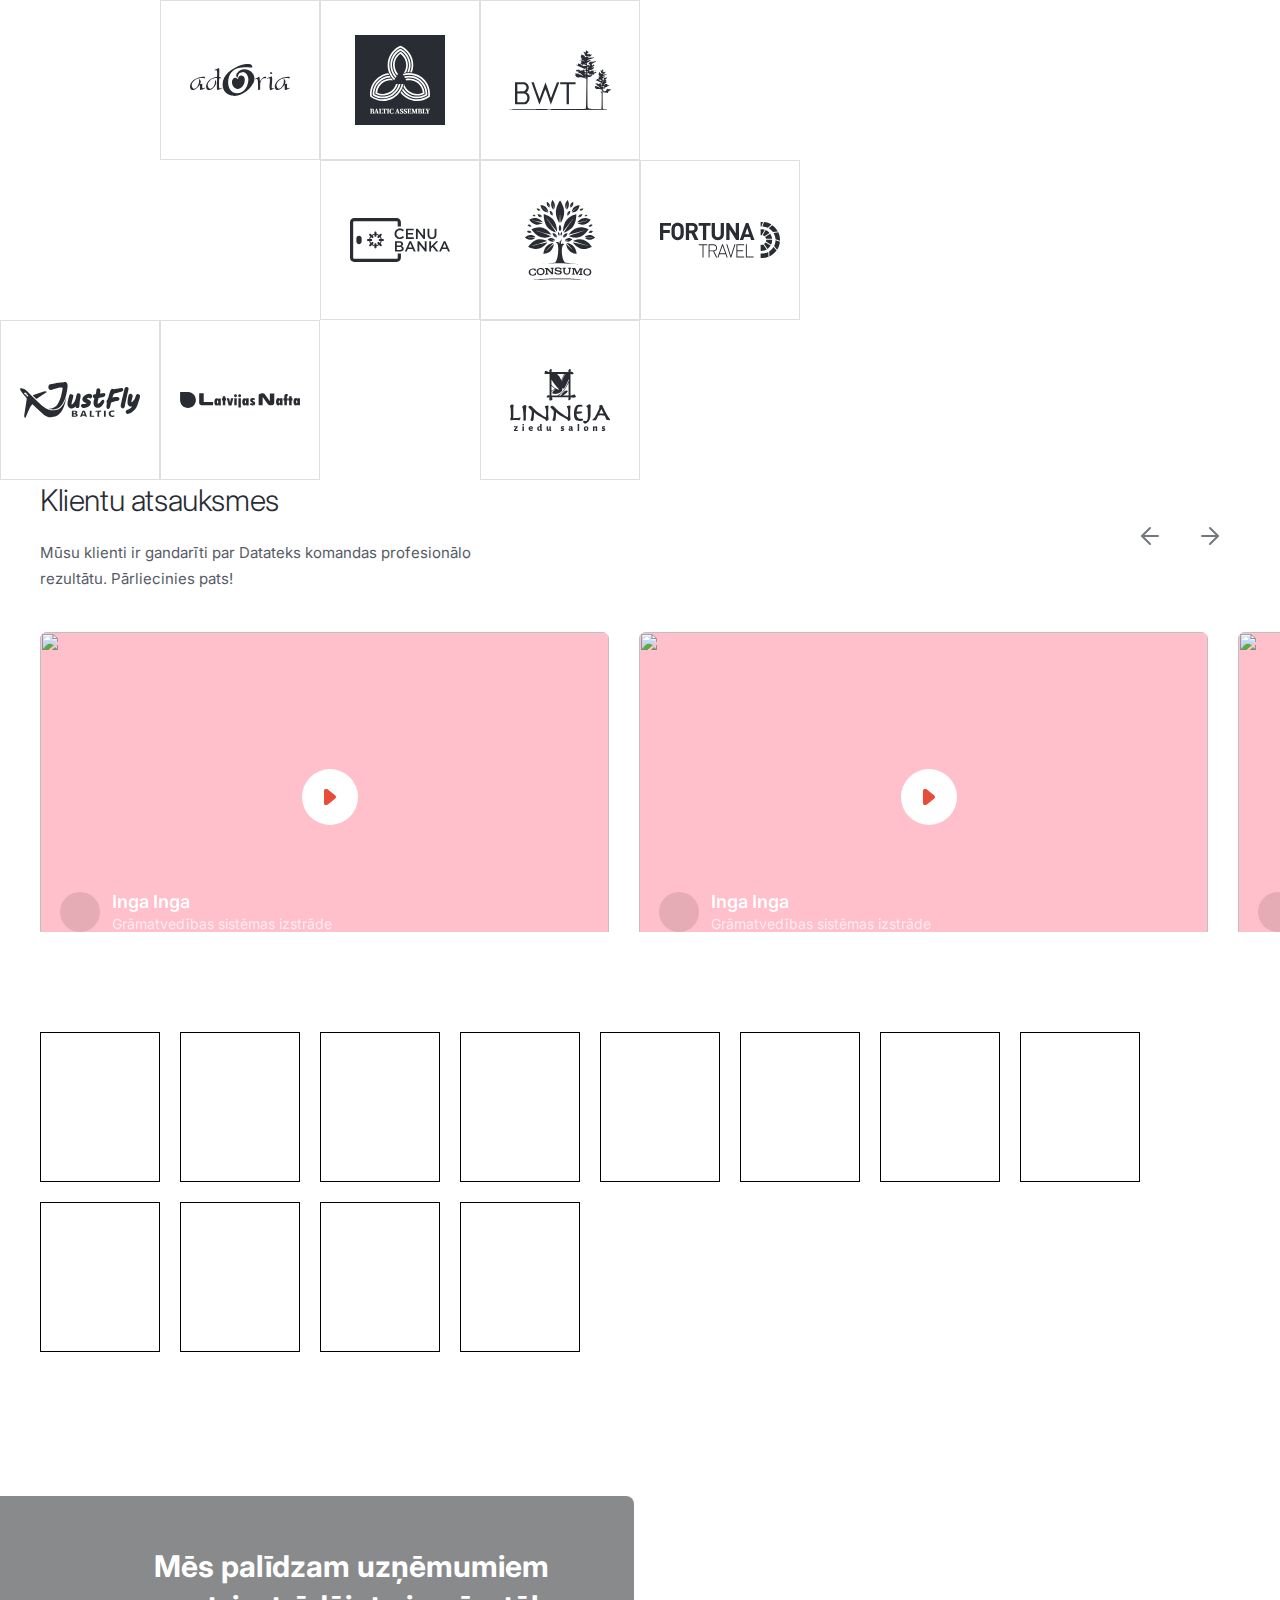
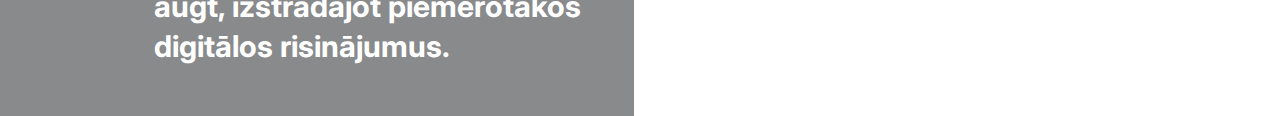
==== commit 8b1c1250: "add bg" ====
--- a/index.html
+++ b/index.html
@@ -11,298 +11,301 @@
 </head>
 <body>
 
-<!--<div class="wrap">-->
-<!--    <div class="wrap-row">-->
-<!--        <div href="#" class="wrap-item">1</div>-->
-<!--        <a href="#" class="wrap-item animate">2</a>-->
-<!--        <a href="#" class="wrap-item animate">3</a>-->
-<!--        <a href="#" class="wrap-item animate">4</a>-->
-<!--        <div href="#" class="wrap-item">5</div>-->
-<!--    </div>-->
-
-<!--    <div class="wrap-row">-->
-<!--        <div href="#" class="wrap-item">6</div>-->
-<!--        <div href="#" class="wrap-item">7</div>-->
-<!--        <a href="#" class="wrap-item animate">8</a>-->
-<!--        <a href="#" class="wrap-item animate">9</a>-->
-<!--        <a href="#" class="wrap-item animate">10</a>-->
-<!--    </div>-->
-
-<!--    <div class="wrap-row">-->
-<!--        <a href="#" class="wrap-item animate">11</a>-->
-<!--        <a href="#" class="wrap-item animate">12</a>-->
-<!--        <div href="#" class="wrap-item">13</div>-->
-<!--        <a href="#" class="wrap-item animate">14</a>-->
-<!--        <div href="#" class="wrap-item">15</div>-->
-<!--    </div>-->
-<!--</div>-->
-
-<!--<div class="client">-->
-<!--    <div id="container" class="container">-->
-<!--        <div class="client-left">-->
-<!--            <h1>Klientu atsauksmes</h1>-->
-<!--            <p>Mūsu klienti ir gandarīti par Datateks komandas profesionālo rezultātu. Pārliecinies pats!</p>-->
-<!--        </div>-->
-<!--        <div class="client-right">-->
-<!--            <div class="swiper-prev">-->
-<!--                <svg width="22px" height="22px" viewBox="0 0 22 22" version="1.1" xmlns="http://www.w3.org/2000/svg" xmlns:xlink="http://www.w3.org/1999/xlink">-->
-<!--                    <title>884D2F46-0CB3-496F-8C27-71917FB76B00</title>-->
-<!--                    <g id="Design" stroke="none" stroke-width="1" fill="none" fill-rule="evenodd" stroke-linecap="round" stroke-linejoin="round">-->
-<!--                        <g id="atvērums_labots" transform="translate(-1444, -7513)" stroke="#737780" stroke-width="2">-->
-<!--                            <g id="Group-5" transform="translate(0, 6407)">-->
-<!--                                <g id="Testimonials" transform="translate(0, 961)">-->
-<!--                                    <g id="Content" transform="translate(375, 100)">-->
-<!--                                        <g id="Controll-buttons" transform="translate(1050, 26)">-->
-<!--                                            <g id="Icon" transform="translate(19, 19)">-->
-<!--                                                <polyline id="path" points="11 3 3 11 11 19"></polyline>-->
-<!--                                                <line x1="19" y1="11" x2="3" y2="11" id="path"></line>-->
-<!--                                            </g>-->
-<!--                                        </g>-->
-<!--                                    </g>-->
-<!--                                </g>-->
-<!--                            </g>-->
-<!--                        </g>-->
-<!--                    </g>-->
-<!--                </svg>-->
-<!--            </div>-->
-<!--            <div class="swiper-next">-->
-<!--                <svg width="22px" height="22px" viewBox="0 0 22 22" version="1.1" xmlns="http://www.w3.org/2000/svg" xmlns:xlink="http://www.w3.org/1999/xlink">-->
-<!--                    <title>602DD101-C20E-496E-98D2-5DC9D9ACAF79</title>-->
-<!--                    <g id="Design" stroke="none" stroke-width="1" fill="none" fill-rule="evenodd" stroke-linecap="round" stroke-linejoin="round">-->
-<!--                        <g id="atvērums_labots" transform="translate(-1504, -7513)" stroke="#737780" stroke-width="2">-->
-<!--                            <g id="Group-5" transform="translate(0, 6407)">-->
-<!--                                <g id="Testimonials" transform="translate(0, 961)">-->
-<!--                                    <g id="Content" transform="translate(375, 100)">-->
-<!--                                        <g id="Controll-buttons" transform="translate(1050, 26)">-->
-<!--                                            <g id="Right" transform="translate(60, 0)">-->
-<!--                                                <g id="Icon" transform="translate(19, 19)">-->
-<!--                                                    <polyline id="path" points="11 3 19 11 11 19"></polyline>-->
-<!--                                                    <line x1="19" y1="11" x2="3" y2="11" id="path"></line>-->
-<!--                                                </g>-->
-<!--                                            </g>-->
-<!--                                        </g>-->
-<!--                                    </g>-->
-<!--                                </g>-->
-<!--                            </g>-->
-<!--                        </g>-->
-<!--                    </g>-->
-<!--                </svg>-->
-<!--            </div>-->
-<!--        </div>-->
-<!--    </div>-->
-
-<!--        <div class="swiper">-->
-<!--            <div class="swiper-wrapper">-->
-<!--                <div id="Tn6-PIqc4UM" class="swiper-slide open-video">-->
-<!--                    <img src="https://img.youtube.com/vi/Tn6-PIqc4UM/maxresdefault.jpg" alt="">-->
-<!--                    <div class="swiper-slide-clientData">-->
-<!--                        <div class="swiper-slide-clientData-quote"></div>-->
-<!--                        <div class="swiper-slide-clientData-wrap">-->
-<!--                            <h4>Inga Inga</h4>-->
-<!--                            <p>Grāmatvedības sistēmas izstrāde</p>-->
-<!--                        </div>-->
-<!--                    </div>-->
-<!--                    <button class="play">-->
-<!--                        <svg width="12px" height="16px" viewBox="0 0 12 16" version="1.1" xmlns="http://www.w3.org/2000/svg" xmlns:xlink="http://www.w3.org/1999/xlink">-->
-<!--                            <title>B45F9767-285B-4F3F-8C11-585C708ABD4C</title>-->
-<!--                            <g id="Design" stroke="none" stroke-width="1" fill="none" fill-rule="evenodd">-->
-<!--                                <g id="atvērums_labots" transform="translate(-656, -7772)" fill="#E64E3A">-->
-<!--                                    <g id="Group-5" transform="translate(0, 6407)">-->
-<!--                                        <g id="Testimonials" transform="translate(0, 961)">-->
-<!--                                            <g id="Content" transform="translate(375, 100)">-->
-<!--                                                <g id="Card-1" transform="translate(0, 152)">-->
-<!--                                                    <g id="Play-button" transform="translate(257, 132)">-->
-<!--                                                        <path d="M25.7134073,36 C24.7671186,36 24,35.2040618 24,34.2222222 L24,21.7777778 C24,20.7959382 24.7671186,20 25.7134073,20 L26.8236914,20 C27.2140351,20 27.5926781,20.1382905 27.8969545,20.3919841 L35.3597951,26.6142063 C35.4564846,26.6948223 35.5444513,26.7860937 35.6221483,26.8864158 C36.2148951,27.6517685 36.0974356,28.7707781 35.3597951,29.3857937 L27.8969545,35.6080159 C27.5926781,35.8617095 27.2140351,36 26.8236914,36 L25.7134073,36 Z" id="ic-link-arrow-right"></path>-->
-<!--                                                    </g>-->
-<!--                                                </g>-->
-<!--                                            </g>-->
-<!--                                        </g>-->
-<!--                                    </g>-->
-<!--                                </g>-->
-<!--                            </g>-->
-<!--                        </svg>-->
-<!--                    </button>-->
-<!--                </div>-->
-<!--                <div id="JIuarzsODPg" class="swiper-slide open-video">-->
-<!--                    <img src="https://img.youtube.com/vi/JIuarzsODPg/maxresdefault.jpg" alt="">-->
-<!--                    <div class="swiper-slide-clientData">-->
-<!--                        <div class="swiper-slide-clientData-quote"></div>-->
-<!--                        <div class="swiper-slide-clientData-wrap">-->
-<!--                            <h4>Inga Inga</h4>-->
-<!--                            <p>Grāmatvedības sistēmas izstrāde</p>-->
-<!--                        </div>-->
-<!--                    </div>-->
-<!--                    <button class="play">-->
-<!--                        <svg width="12px" height="16px" viewBox="0 0 12 16" version="1.1" xmlns="http://www.w3.org/2000/svg" xmlns:xlink="http://www.w3.org/1999/xlink">-->
-<!--                            <title>B45F9767-285B-4F3F-8C11-585C708ABD4C</title>-->
-<!--                            <g id="Design" stroke="none" stroke-width="1" fill="none" fill-rule="evenodd">-->
-<!--                                <g id="atvērums_labots" transform="translate(-656, -7772)" fill="#E64E3A">-->
-<!--                                    <g id="Group-5" transform="translate(0, 6407)">-->
-<!--                                        <g id="Testimonials" transform="translate(0, 961)">-->
-<!--                                            <g id="Content" transform="translate(375, 100)">-->
-<!--                                                <g id="Card-1" transform="translate(0, 152)">-->
-<!--                                                    <g id="Play-button" transform="translate(257, 132)">-->
-<!--                                                        <path d="M25.7134073,36 C24.7671186,36 24,35.2040618 24,34.2222222 L24,21.7777778 C24,20.7959382 24.7671186,20 25.7134073,20 L26.8236914,20 C27.2140351,20 27.5926781,20.1382905 27.8969545,20.3919841 L35.3597951,26.6142063 C35.4564846,26.6948223 35.5444513,26.7860937 35.6221483,26.8864158 C36.2148951,27.6517685 36.0974356,28.7707781 35.3597951,29.3857937 L27.8969545,35.6080159 C27.5926781,35.8617095 27.2140351,36 26.8236914,36 L25.7134073,36 Z" id="ic-link-arrow-right"></path>-->
-<!--                                                    </g>-->
-<!--                                                </g>-->
-<!--                                            </g>-->
-<!--                                        </g>-->
-<!--                                    </g>-->
-<!--                                </g>-->
-<!--                            </g>-->
-<!--                        </svg>-->
-<!--                    </button>-->
-<!--                </div>-->
-<!--                <div id="kHNVtmAMidA" class="swiper-slide open-video">-->
-<!--                    <img src="https://img.youtube.com/vi/kHNVtmAMidA/maxresdefault.jpg" alt="">-->
-<!--                    <div class="swiper-slide-clientData">-->
-<!--                        <div class="swiper-slide-clientData-quote"></div>-->
-<!--                        <div class="swiper-slide-clientData-wrap">-->
-<!--                            <h4>Inga Inga</h4>-->
-<!--                            <p>Grāmatvedības sistēmas izstrāde</p>-->
-<!--                        </div>-->
-<!--                    </div>-->
-<!--                    <button class="play">-->
-<!--                        <svg width="12px" height="16px" viewBox="0 0 12 16" version="1.1" xmlns="http://www.w3.org/2000/svg" xmlns:xlink="http://www.w3.org/1999/xlink">-->
-<!--                            <title>B45F9767-285B-4F3F-8C11-585C708ABD4C</title>-->
-<!--                            <g id="Design" stroke="none" stroke-width="1" fill="none" fill-rule="evenodd">-->
-<!--                                <g id="atvērums_labots" transform="translate(-656, -7772)" fill="#E64E3A">-->
-<!--                                    <g id="Group-5" transform="translate(0, 6407)">-->
-<!--                                        <g id="Testimonials" transform="translate(0, 961)">-->
-<!--                                            <g id="Content" transform="translate(375, 100)">-->
-<!--                                                <g id="Card-1" transform="translate(0, 152)">-->
-<!--                                                    <g id="Play-button" transform="translate(257, 132)">-->
-<!--                                                        <path d="M25.7134073,36 C24.7671186,36 24,35.2040618 24,34.2222222 L24,21.7777778 C24,20.7959382 24.7671186,20 25.7134073,20 L26.8236914,20 C27.2140351,20 27.5926781,20.1382905 27.8969545,20.3919841 L35.3597951,26.6142063 C35.4564846,26.6948223 35.5444513,26.7860937 35.6221483,26.8864158 C36.2148951,27.6517685 36.0974356,28.7707781 35.3597951,29.3857937 L27.8969545,35.6080159 C27.5926781,35.8617095 27.2140351,36 26.8236914,36 L25.7134073,36 Z" id="ic-link-arrow-right"></path>-->
-<!--                                                    </g>-->
-<!--                                                </g>-->
-<!--                                            </g>-->
-<!--                                        </g>-->
-<!--                                    </g>-->
-<!--                                </g>-->
-<!--                            </g>-->
-<!--                        </svg>-->
-<!--                    </button>-->
-<!--                </div>-->
-<!--                <div id="JIuarzsODPgfrfeff" class="swiper-slide open-video">-->
-<!--                    <img src="" alt="">-->
-<!--                    <div class="swiper-slide-clientData">-->
-<!--                        <div class="swiper-slide-clientData-quote"></div>-->
-<!--                        <div class="swiper-slide-clientData-wrap">-->
-<!--                            <h4>Inga Inga</h4>-->
-<!--                            <p>Grāmatvedības sistēmas izstrāde</p>-->
-<!--                        </div>-->
-<!--                    </div>-->
-<!--                    <button class="play">-->
-<!--                        <svg width="12px" height="16px" viewBox="0 0 12 16" version="1.1" xmlns="http://www.w3.org/2000/svg" xmlns:xlink="http://www.w3.org/1999/xlink">-->
-<!--                            <title>B45F9767-285B-4F3F-8C11-585C708ABD4C</title>-->
-<!--                            <g id="Design" stroke="none" stroke-width="1" fill="none" fill-rule="evenodd">-->
-<!--                                <g id="atvērums_labots" transform="translate(-656, -7772)" fill="#E64E3A">-->
-<!--                                    <g id="Group-5" transform="translate(0, 6407)">-->
-<!--                                        <g id="Testimonials" transform="translate(0, 961)">-->
-<!--                                            <g id="Content" transform="translate(375, 100)">-->
-<!--                                                <g id="Card-1" transform="translate(0, 152)">-->
-<!--                                                    <g id="Play-button" transform="translate(257, 132)">-->
-<!--                                                        <path d="M25.7134073,36 C24.7671186,36 24,35.2040618 24,34.2222222 L24,21.7777778 C24,20.7959382 24.7671186,20 25.7134073,20 L26.8236914,20 C27.2140351,20 27.5926781,20.1382905 27.8969545,20.3919841 L35.3597951,26.6142063 C35.4564846,26.6948223 35.5444513,26.7860937 35.6221483,26.8864158 C36.2148951,27.6517685 36.0974356,28.7707781 35.3597951,29.3857937 L27.8969545,35.6080159 C27.5926781,35.8617095 27.2140351,36 26.8236914,36 L25.7134073,36 Z" id="ic-link-arrow-right"></path>-->
-<!--                                                    </g>-->
-<!--                                                </g>-->
-<!--                                            </g>-->
-<!--                                        </g>-->
-<!--                                    </g>-->
-<!--                                </g>-->
-<!--                            </g>-->
-<!--                        </svg>-->
-<!--                    </button>-->
-<!--                </div>-->
-<!--                <div class="swiper-slide open-video">-->
-<!--                    <img src="" alt="">-->
-<!--                    <div class="swiper-slide-clientData">-->
-<!--                        <div class="swiper-slide-clientData-quote"></div>-->
-<!--                        <div class="swiper-slide-clientData-wrap">-->
-<!--                            <h4>Inga Inga</h4>-->
-<!--                            <p>Grāmatvedības sistēmas izstrāde</p>-->
-<!--                        </div>-->
-<!--                    </div>-->
-<!--                    <button class="play">-->
-<!--                        <svg width="12px" height="16px" viewBox="0 0 12 16" version="1.1" xmlns="http://www.w3.org/2000/svg" xmlns:xlink="http://www.w3.org/1999/xlink">-->
-<!--                            <title>B45F9767-285B-4F3F-8C11-585C708ABD4C</title>-->
-<!--                            <g id="Design" stroke="none" stroke-width="1" fill="none" fill-rule="evenodd">-->
-<!--                                <g id="atvērums_labots" transform="translate(-656, -7772)" fill="#E64E3A">-->
-<!--                                    <g id="Group-5" transform="translate(0, 6407)">-->
-<!--                                        <g id="Testimonials" transform="translate(0, 961)">-->
-<!--                                            <g id="Content" transform="translate(375, 100)">-->
-<!--                                                <g id="Card-1" transform="translate(0, 152)">-->
-<!--                                                    <g id="Play-button" transform="translate(257, 132)">-->
-<!--                                                        <path d="M25.7134073,36 C24.7671186,36 24,35.2040618 24,34.2222222 L24,21.7777778 C24,20.7959382 24.7671186,20 25.7134073,20 L26.8236914,20 C27.2140351,20 27.5926781,20.1382905 27.8969545,20.3919841 L35.3597951,26.6142063 C35.4564846,26.6948223 35.5444513,26.7860937 35.6221483,26.8864158 C36.2148951,27.6517685 36.0974356,28.7707781 35.3597951,29.3857937 L27.8969545,35.6080159 C27.5926781,35.8617095 27.2140351,36 26.8236914,36 L25.7134073,36 Z" id="ic-link-arrow-right"></path>-->
-<!--                                                    </g>-->
-<!--                                                </g>-->
-<!--                                            </g>-->
-<!--                                        </g>-->
-<!--                                    </g>-->
-<!--                                </g>-->
-<!--                            </g>-->
-<!--                        </svg>-->
-<!--                    </button>-->
-<!--                </div>-->
-<!--                <div class="swiper-slide open-video">-->
-<!--                    <img src="" alt="">-->
-<!--                    <div class="swiper-slide-clientData">-->
-<!--                        <div class="swiper-slide-clientData-quote"></div>-->
-<!--                        <div class="swiper-slide-clientData-wrap">-->
-<!--                            <h4>Inga Inga</h4>-->
-<!--                            <p>Grāmatvedības sistēmas izstrāde</p>-->
-<!--                        </div>-->
-<!--                    </div>-->
-<!--                    <button class="play">-->
-<!--                        <svg width="12px" height="16px" viewBox="0 0 12 16" version="1.1" xmlns="http://www.w3.org/2000/svg" xmlns:xlink="http://www.w3.org/1999/xlink">-->
-<!--                            <title>B45F9767-285B-4F3F-8C11-585C708ABD4C</title>-->
-<!--                            <g id="Design" stroke="none" stroke-width="1" fill="none" fill-rule="evenodd">-->
-<!--                                <g id="atvērums_labots" transform="translate(-656, -7772)" fill="#E64E3A">-->
-<!--                                    <g id="Group-5" transform="translate(0, 6407)">-->
-<!--                                        <g id="Testimonials" transform="translate(0, 961)">-->
-<!--                                            <g id="Content" transform="translate(375, 100)">-->
-<!--                                                <g id="Card-1" transform="translate(0, 152)">-->
-<!--                                                    <g id="Play-button" transform="translate(257, 132)">-->
-<!--                                                        <path d="M25.7134073,36 C24.7671186,36 24,35.2040618 24,34.2222222 L24,21.7777778 C24,20.7959382 24.7671186,20 25.7134073,20 L26.8236914,20 C27.2140351,20 27.5926781,20.1382905 27.8969545,20.3919841 L35.3597951,26.6142063 C35.4564846,26.6948223 35.5444513,26.7860937 35.6221483,26.8864158 C36.2148951,27.6517685 36.0974356,28.7707781 35.3597951,29.3857937 L27.8969545,35.6080159 C27.5926781,35.8617095 27.2140351,36 26.8236914,36 L25.7134073,36 Z" id="ic-link-arrow-right"></path>-->
-<!--                                                    </g>-->
-<!--                                                </g>-->
-<!--                                            </g>-->
-<!--                                        </g>-->
-<!--                                    </g>-->
-<!--                                </g>-->
-<!--                            </g>-->
-<!--                        </svg>-->
-<!--                    </button>-->
-<!--                </div>-->
-<!--            </div>-->
-<!--        </div>-->
-<!--</div>-->
-
-<!--<div class="v-modal">-->
-<!--    <div class="container">-->
-<!--        <div id="loader" class="loader"></div>-->
-<!--        <div class="v-modal-content">-->
-<!--            <button class="close-video">-->
-<!--                <svg width="12px" height="12px" viewBox="0 0 12 12" version="1.1" xmlns="http://www.w3.org/2000/svg" xmlns:xlink="http://www.w3.org/1999/xlink">-->
-<!--                    <title>9D9E7FDA-6CDA-4C16-B1D9-5E67ACB88A36</title>-->
-<!--                    <g id="Design" stroke="none" stroke-width="1" fill="none" fill-rule="evenodd">-->
-<!--                        <g id="klientu-atsauksmes-player(modal)" transform="translate(-1539, -196)" fill="#737780" fill-rule="nonzero">-->
-<!--                            <g id="Popup" transform="translate(375, 179)">-->
-<!--                                <g id="Button-&#45;&#45;Close-popup" transform="translate(1147, 0)">-->
-<!--                                    <path d="M18.6128994,17.2097046 L18.7071068,17.2928932 L23,21.585 L27.2928932,17.2928932 L27.3871006,17.2097046 C27.7793918,16.9046797 28.3466228,16.9324093 28.7071068,17.2928932 C29.0675907,17.6533772 29.0953203,18.2206082 28.7902954,18.6128994 L28.7071068,18.7071068 L24.415,23 L28.7071068,27.2928932 C29.0976311,27.6834175 29.0976311,28.3165825 28.7071068,28.7071068 C28.3466228,29.0675907 27.7793918,29.0953203 27.3871006,28.7902954 L27.2928932,28.7071068 L23,24.415 L18.7071068,28.7071068 L18.6128994,28.7902954 C18.2206082,29.0953203 17.6533772,29.0675907 17.2928932,28.7071068 C16.9324093,28.3466228 16.9046797,27.7793918 17.2097046,27.3871006 L17.2928932,27.2928932 L21.585,23 L17.2928932,18.7071068 C16.9023689,18.3165825 16.9023689,17.6834175 17.2928932,17.2928932 C17.6533772,16.9324093 18.2206082,16.9046797 18.6128994,17.2097046 Z" id="ic-close-popup"></path>-->
-<!--                                </g>-->
-<!--                            </g>-->
-<!--                        </g>-->
-<!--                    </g>-->
-<!--                </svg>-->
-<!--            </button>-->
-<!--            <div class="v-modal-content-video">-->
-<!--                <div class="player" id="player"></div>-->
-<!--            </div>-->
-<!--        </div>-->
-<!--    </div>-->
-<!--</div>-->
-
-
+<!--// animation-------->
+<div class="wrap">
+    <div class="wrap-row">
+        <div href="#" class="wrap-item">1</div>
+        <a href="#" class="wrap-item animate">2</a>
+        <a href="#" class="wrap-item animate">3</a>
+        <a href="#" class="wrap-item animate">4</a>
+        <div href="#" class="wrap-item">5</div>
+    </div>
+
+    <div class="wrap-row">
+        <div href="#" class="wrap-item">6</div>
+        <div href="#" class="wrap-item">7</div>
+        <a href="#" class="wrap-item animate">8</a>
+        <a href="#" class="wrap-item animate">9</a>
+        <a href="#" class="wrap-item animate">10</a>
+    </div>
+
+    <div class="wrap-row">
+        <a href="#" class="wrap-item animate">11</a>
+        <a href="#" class="wrap-item animate">12</a>
+        <div href="#" class="wrap-item">13</div>
+        <a href="#" class="wrap-item animate">14</a>
+        <div href="#" class="wrap-item">15</div>
+    </div>
+</div>
+
+
+<!--// review------------>
+<div class="client">
+    <div id="container" class="container">
+        <div class="client-left">
+            <h1>Klientu atsauksmes</h1>
+            <p>Mūsu klienti ir gandarīti par Datateks komandas profesionālo rezultātu. Pārliecinies pats!</p>
+        </div>
+        <div class="client-right">
+            <div class="swiper-prev">
+                <svg width="22px" height="22px" viewBox="0 0 22 22" version="1.1" xmlns="http://www.w3.org/2000/svg" xmlns:xlink="http://www.w3.org/1999/xlink">
+                    <title>884D2F46-0CB3-496F-8C27-71917FB76B00</title>
+                    <g id="Design" stroke="none" stroke-width="1" fill="none" fill-rule="evenodd" stroke-linecap="round" stroke-linejoin="round">
+                        <g id="atvērums_labots" transform="translate(-1444, -7513)" stroke="#737780" stroke-width="2">
+                            <g id="Group-5" transform="translate(0, 6407)">
+                                <g id="Testimonials" transform="translate(0, 961)">
+                                    <g id="Content" transform="translate(375, 100)">
+                                        <g id="Controll-buttons" transform="translate(1050, 26)">
+                                            <g id="Icon" transform="translate(19, 19)">
+                                                <polyline id="path" points="11 3 3 11 11 19"></polyline>
+                                                <line x1="19" y1="11" x2="3" y2="11" id="path"></line>
+                                            </g>
+                                        </g>
+                                    </g>
+                                </g>
+                            </g>
+                        </g>
+                    </g>
+                </svg>
+            </div>
+            <div class="swiper-next">
+                <svg width="22px" height="22px" viewBox="0 0 22 22" version="1.1" xmlns="http://www.w3.org/2000/svg" xmlns:xlink="http://www.w3.org/1999/xlink">
+                    <title>602DD101-C20E-496E-98D2-5DC9D9ACAF79</title>
+                    <g id="Design" stroke="none" stroke-width="1" fill="none" fill-rule="evenodd" stroke-linecap="round" stroke-linejoin="round">
+                        <g id="atvērums_labots" transform="translate(-1504, -7513)" stroke="#737780" stroke-width="2">
+                            <g id="Group-5" transform="translate(0, 6407)">
+                                <g id="Testimonials" transform="translate(0, 961)">
+                                    <g id="Content" transform="translate(375, 100)">
+                                        <g id="Controll-buttons" transform="translate(1050, 26)">
+                                            <g id="Right" transform="translate(60, 0)">
+                                                <g id="Icon" transform="translate(19, 19)">
+                                                    <polyline id="path" points="11 3 19 11 11 19"></polyline>
+                                                    <line x1="19" y1="11" x2="3" y2="11" id="path"></line>
+                                                </g>
+                                            </g>
+                                        </g>
+                                    </g>
+                                </g>
+                            </g>
+                        </g>
+                    </g>
+                </svg>
+            </div>
+        </div>
+    </div>
+
+        <div class="swiper">
+            <div class="swiper-wrapper">
+                <div id="Tn6-PIqc4UM" class="swiper-slide open-video">
+                    <img src="https://img.youtube.com/vi/Tn6-PIqc4UM/maxresdefault.jpg" alt="">
+                    <div class="swiper-slide-clientData">
+                        <div class="swiper-slide-clientData-quote"></div>
+                        <div class="swiper-slide-clientData-wrap">
+                            <h4>Inga Inga</h4>
+                            <p>Grāmatvedības sistēmas izstrāde</p>
+                        </div>
+                    </div>
+                    <button class="play">
+                        <svg width="12px" height="16px" viewBox="0 0 12 16" version="1.1" xmlns="http://www.w3.org/2000/svg" xmlns:xlink="http://www.w3.org/1999/xlink">
+                            <title>B45F9767-285B-4F3F-8C11-585C708ABD4C</title>
+                            <g id="Design" stroke="none" stroke-width="1" fill="none" fill-rule="evenodd">
+                                <g id="atvērums_labots" transform="translate(-656, -7772)" fill="#E64E3A">
+                                    <g id="Group-5" transform="translate(0, 6407)">
+                                        <g id="Testimonials" transform="translate(0, 961)">
+                                            <g id="Content" transform="translate(375, 100)">
+                                                <g id="Card-1" transform="translate(0, 152)">
+                                                    <g id="Play-button" transform="translate(257, 132)">
+                                                        <path d="M25.7134073,36 C24.7671186,36 24,35.2040618 24,34.2222222 L24,21.7777778 C24,20.7959382 24.7671186,20 25.7134073,20 L26.8236914,20 C27.2140351,20 27.5926781,20.1382905 27.8969545,20.3919841 L35.3597951,26.6142063 C35.4564846,26.6948223 35.5444513,26.7860937 35.6221483,26.8864158 C36.2148951,27.6517685 36.0974356,28.7707781 35.3597951,29.3857937 L27.8969545,35.6080159 C27.5926781,35.8617095 27.2140351,36 26.8236914,36 L25.7134073,36 Z" id="ic-link-arrow-right"></path>
+                                                    </g>
+                                                </g>
+                                            </g>
+                                        </g>
+                                    </g>
+                                </g>
+                            </g>
+                        </svg>
+                    </button>
+                </div>
+                <div id="JIuarzsODPg" class="swiper-slide open-video">
+                    <img src="https://img.youtube.com/vi/JIuarzsODPg/maxresdefault.jpg" alt="">
+                    <div class="swiper-slide-clientData">
+                        <div class="swiper-slide-clientData-quote"></div>
+                        <div class="swiper-slide-clientData-wrap">
+                            <h4>Inga Inga</h4>
+                            <p>Grāmatvedības sistēmas izstrāde</p>
+                        </div>
+                    </div>
+                    <button class="play">
+                        <svg width="12px" height="16px" viewBox="0 0 12 16" version="1.1" xmlns="http://www.w3.org/2000/svg" xmlns:xlink="http://www.w3.org/1999/xlink">
+                            <title>B45F9767-285B-4F3F-8C11-585C708ABD4C</title>
+                            <g id="Design" stroke="none" stroke-width="1" fill="none" fill-rule="evenodd">
+                                <g id="atvērums_labots" transform="translate(-656, -7772)" fill="#E64E3A">
+                                    <g id="Group-5" transform="translate(0, 6407)">
+                                        <g id="Testimonials" transform="translate(0, 961)">
+                                            <g id="Content" transform="translate(375, 100)">
+                                                <g id="Card-1" transform="translate(0, 152)">
+                                                    <g id="Play-button" transform="translate(257, 132)">
+                                                        <path d="M25.7134073,36 C24.7671186,36 24,35.2040618 24,34.2222222 L24,21.7777778 C24,20.7959382 24.7671186,20 25.7134073,20 L26.8236914,20 C27.2140351,20 27.5926781,20.1382905 27.8969545,20.3919841 L35.3597951,26.6142063 C35.4564846,26.6948223 35.5444513,26.7860937 35.6221483,26.8864158 C36.2148951,27.6517685 36.0974356,28.7707781 35.3597951,29.3857937 L27.8969545,35.6080159 C27.5926781,35.8617095 27.2140351,36 26.8236914,36 L25.7134073,36 Z" id="ic-link-arrow-right"></path>
+                                                    </g>
+                                                </g>
+                                            </g>
+                                        </g>
+                                    </g>
+                                </g>
+                            </g>
+                        </svg>
+                    </button>
+                </div>
+                <div id="kHNVtmAMidA" class="swiper-slide open-video">
+                    <img src="https://img.youtube.com/vi/kHNVtmAMidA/maxresdefault.jpg" alt="">
+                    <div class="swiper-slide-clientData">
+                        <div class="swiper-slide-clientData-quote"></div>
+                        <div class="swiper-slide-clientData-wrap">
+                            <h4>Inga Inga</h4>
+                            <p>Grāmatvedības sistēmas izstrāde</p>
+                        </div>
+                    </div>
+                    <button class="play">
+                        <svg width="12px" height="16px" viewBox="0 0 12 16" version="1.1" xmlns="http://www.w3.org/2000/svg" xmlns:xlink="http://www.w3.org/1999/xlink">
+                            <title>B45F9767-285B-4F3F-8C11-585C708ABD4C</title>
+                            <g id="Design" stroke="none" stroke-width="1" fill="none" fill-rule="evenodd">
+                                <g id="atvērums_labots" transform="translate(-656, -7772)" fill="#E64E3A">
+                                    <g id="Group-5" transform="translate(0, 6407)">
+                                        <g id="Testimonials" transform="translate(0, 961)">
+                                            <g id="Content" transform="translate(375, 100)">
+                                                <g id="Card-1" transform="translate(0, 152)">
+                                                    <g id="Play-button" transform="translate(257, 132)">
+                                                        <path d="M25.7134073,36 C24.7671186,36 24,35.2040618 24,34.2222222 L24,21.7777778 C24,20.7959382 24.7671186,20 25.7134073,20 L26.8236914,20 C27.2140351,20 27.5926781,20.1382905 27.8969545,20.3919841 L35.3597951,26.6142063 C35.4564846,26.6948223 35.5444513,26.7860937 35.6221483,26.8864158 C36.2148951,27.6517685 36.0974356,28.7707781 35.3597951,29.3857937 L27.8969545,35.6080159 C27.5926781,35.8617095 27.2140351,36 26.8236914,36 L25.7134073,36 Z" id="ic-link-arrow-right"></path>
+                                                    </g>
+                                                </g>
+                                            </g>
+                                        </g>
+                                    </g>
+                                </g>
+                            </g>
+                        </svg>
+                    </button>
+                </div>
+                <div id="JIuarzsODPgfrfeff" class="swiper-slide open-video">
+                    <img src="" alt="">
+                    <div class="swiper-slide-clientData">
+                        <div class="swiper-slide-clientData-quote"></div>
+                        <div class="swiper-slide-clientData-wrap">
+                            <h4>Inga Inga</h4>
+                            <p>Grāmatvedības sistēmas izstrāde</p>
+                        </div>
+                    </div>
+                    <button class="play">
+                        <svg width="12px" height="16px" viewBox="0 0 12 16" version="1.1" xmlns="http://www.w3.org/2000/svg" xmlns:xlink="http://www.w3.org/1999/xlink">
+                            <title>B45F9767-285B-4F3F-8C11-585C708ABD4C</title>
+                            <g id="Design" stroke="none" stroke-width="1" fill="none" fill-rule="evenodd">
+                                <g id="atvērums_labots" transform="translate(-656, -7772)" fill="#E64E3A">
+                                    <g id="Group-5" transform="translate(0, 6407)">
+                                        <g id="Testimonials" transform="translate(0, 961)">
+                                            <g id="Content" transform="translate(375, 100)">
+                                                <g id="Card-1" transform="translate(0, 152)">
+                                                    <g id="Play-button" transform="translate(257, 132)">
+                                                        <path d="M25.7134073,36 C24.7671186,36 24,35.2040618 24,34.2222222 L24,21.7777778 C24,20.7959382 24.7671186,20 25.7134073,20 L26.8236914,20 C27.2140351,20 27.5926781,20.1382905 27.8969545,20.3919841 L35.3597951,26.6142063 C35.4564846,26.6948223 35.5444513,26.7860937 35.6221483,26.8864158 C36.2148951,27.6517685 36.0974356,28.7707781 35.3597951,29.3857937 L27.8969545,35.6080159 C27.5926781,35.8617095 27.2140351,36 26.8236914,36 L25.7134073,36 Z" id="ic-link-arrow-right"></path>
+                                                    </g>
+                                                </g>
+                                            </g>
+                                        </g>
+                                    </g>
+                                </g>
+                            </g>
+                        </svg>
+                    </button>
+                </div>
+                <div class="swiper-slide open-video">
+                    <img src="" alt="">
+                    <div class="swiper-slide-clientData">
+                        <div class="swiper-slide-clientData-quote"></div>
+                        <div class="swiper-slide-clientData-wrap">
+                            <h4>Inga Inga</h4>
+                            <p>Grāmatvedības sistēmas izstrāde</p>
+                        </div>
+                    </div>
+                    <button class="play">
+                        <svg width="12px" height="16px" viewBox="0 0 12 16" version="1.1" xmlns="http://www.w3.org/2000/svg" xmlns:xlink="http://www.w3.org/1999/xlink">
+                            <title>B45F9767-285B-4F3F-8C11-585C708ABD4C</title>
+                            <g id="Design" stroke="none" stroke-width="1" fill="none" fill-rule="evenodd">
+                                <g id="atvērums_labots" transform="translate(-656, -7772)" fill="#E64E3A">
+                                    <g id="Group-5" transform="translate(0, 6407)">
+                                        <g id="Testimonials" transform="translate(0, 961)">
+                                            <g id="Content" transform="translate(375, 100)">
+                                                <g id="Card-1" transform="translate(0, 152)">
+                                                    <g id="Play-button" transform="translate(257, 132)">
+                                                        <path d="M25.7134073,36 C24.7671186,36 24,35.2040618 24,34.2222222 L24,21.7777778 C24,20.7959382 24.7671186,20 25.7134073,20 L26.8236914,20 C27.2140351,20 27.5926781,20.1382905 27.8969545,20.3919841 L35.3597951,26.6142063 C35.4564846,26.6948223 35.5444513,26.7860937 35.6221483,26.8864158 C36.2148951,27.6517685 36.0974356,28.7707781 35.3597951,29.3857937 L27.8969545,35.6080159 C27.5926781,35.8617095 27.2140351,36 26.8236914,36 L25.7134073,36 Z" id="ic-link-arrow-right"></path>
+                                                    </g>
+                                                </g>
+                                            </g>
+                                        </g>
+                                    </g>
+                                </g>
+                            </g>
+                        </svg>
+                    </button>
+                </div>
+                <div class="swiper-slide open-video">
+                    <img src="" alt="">
+                    <div class="swiper-slide-clientData">
+                        <div class="swiper-slide-clientData-quote"></div>
+                        <div class="swiper-slide-clientData-wrap">
+                            <h4>Inga Inga</h4>
+                            <p>Grāmatvedības sistēmas izstrāde</p>
+                        </div>
+                    </div>
+                    <button class="play">
+                        <svg width="12px" height="16px" viewBox="0 0 12 16" version="1.1" xmlns="http://www.w3.org/2000/svg" xmlns:xlink="http://www.w3.org/1999/xlink">
+                            <title>B45F9767-285B-4F3F-8C11-585C708ABD4C</title>
+                            <g id="Design" stroke="none" stroke-width="1" fill="none" fill-rule="evenodd">
+                                <g id="atvērums_labots" transform="translate(-656, -7772)" fill="#E64E3A">
+                                    <g id="Group-5" transform="translate(0, 6407)">
+                                        <g id="Testimonials" transform="translate(0, 961)">
+                                            <g id="Content" transform="translate(375, 100)">
+                                                <g id="Card-1" transform="translate(0, 152)">
+                                                    <g id="Play-button" transform="translate(257, 132)">
+                                                        <path d="M25.7134073,36 C24.7671186,36 24,35.2040618 24,34.2222222 L24,21.7777778 C24,20.7959382 24.7671186,20 25.7134073,20 L26.8236914,20 C27.2140351,20 27.5926781,20.1382905 27.8969545,20.3919841 L35.3597951,26.6142063 C35.4564846,26.6948223 35.5444513,26.7860937 35.6221483,26.8864158 C36.2148951,27.6517685 36.0974356,28.7707781 35.3597951,29.3857937 L27.8969545,35.6080159 C27.5926781,35.8617095 27.2140351,36 26.8236914,36 L25.7134073,36 Z" id="ic-link-arrow-right"></path>
+                                                    </g>
+                                                </g>
+                                            </g>
+                                        </g>
+                                    </g>
+                                </g>
+                            </g>
+                        </svg>
+                    </button>
+                </div>
+            </div>
+        </div>
+</div>
+
+<div class="v-modal">
+    <div class="container">
+        <div id="loader" class="loader"></div>
+        <div class="v-modal-content">
+            <button class="close-video">
+                <svg width="12px" height="12px" viewBox="0 0 12 12" version="1.1" xmlns="http://www.w3.org/2000/svg" xmlns:xlink="http://www.w3.org/1999/xlink">
+                    <title>9D9E7FDA-6CDA-4C16-B1D9-5E67ACB88A36</title>
+                    <g id="Design" stroke="none" stroke-width="1" fill="none" fill-rule="evenodd">
+                        <g id="klientu-atsauksmes-player(modal)" transform="translate(-1539, -196)" fill="#737780" fill-rule="nonzero">
+                            <g id="Popup" transform="translate(375, 179)">
+                                <g id="Button---Close-popup" transform="translate(1147, 0)">
+                                    <path d="M18.6128994,17.2097046 L18.7071068,17.2928932 L23,21.585 L27.2928932,17.2928932 L27.3871006,17.2097046 C27.7793918,16.9046797 28.3466228,16.9324093 28.7071068,17.2928932 C29.0675907,17.6533772 29.0953203,18.2206082 28.7902954,18.6128994 L28.7071068,18.7071068 L24.415,23 L28.7071068,27.2928932 C29.0976311,27.6834175 29.0976311,28.3165825 28.7071068,28.7071068 C28.3466228,29.0675907 27.7793918,29.0953203 27.3871006,28.7902954 L27.2928932,28.7071068 L23,24.415 L18.7071068,28.7071068 L18.6128994,28.7902954 C18.2206082,29.0953203 17.6533772,29.0675907 17.2928932,28.7071068 C16.9324093,28.3466228 16.9046797,27.7793918 17.2097046,27.3871006 L17.2928932,27.2928932 L21.585,23 L17.2928932,18.7071068 C16.9023689,18.3165825 16.9023689,17.6834175 17.2928932,17.2928932 C17.6533772,16.9324093 18.2206082,16.9046797 18.6128994,17.2097046 Z" id="ic-close-popup"></path>
+                                </g>
+                            </g>
+                        </g>
+                    </g>
+                </svg>
+            </button>
+            <div class="v-modal-content-video">
+                <div class="player" id="player"></div>
+            </div>
+        </div>
+    </div>
+</div>
+
+<!--// tooltip----------->
 <div class="tooltips-wrap">
     <div class="container">
         <div class="tooltips-wrap-item">
@@ -368,44 +371,25 @@
     </div>
 </div>
 
-
-
-
-
-
-<!--<div class="tooltips-wrap">-->
-<!--    <div class="tooltips-wrap-item">-->
-<!--        <div class="tooltip">-->
-<!--            random tooltip text long test-->
-<!--        </div>-->
-<!--    </div>-->
-<!--</div>-->
-
-<!--.tooltips-wrap {-->
-<!--&-item {-->
-<!--position: relative;-->
-<!--max-width: 128px;-->
-<!--border: 1px solid black;-->
-<!--width: 120px;-->
-<!--height: 150px;-->
-
-<!--.tooltip {-->
-<!--position: absolute;-->
-<!--top: -50px;-->
-<!--left: 50%;-->
-<!--transform: translateX(-50%);-->
-<!--white-space: nowrap;-->
-<!--}-->
-<!--}-->
-<!--}-->
-<!--как сделать так что если tooltip выходит за край экрана то он автоматически будет менять позицию left в зависимости с какой стороны он находится-->
-
-
-
-<!--<script src="https://unpkg.com/swiper/swiper-bundle.min.js"></script>-->
-<!--<script src="index.js"></script>-->
-<!--<script src="player.js"></script>-->
-<!--<script src="swiper.js"></script>-->
-<script src="tooltip.js"></script>
+<!--// subheader - Video-->
+<div class="bg-video">
+    <div class="container">
+        <video src="img/showreel-final.webm" type="video/mp4" autoplay muted loop></video>
+    </div>
+    <div class="bg-video-banner">
+        <h3>Mēs palīdzam uzņēmumiem augt, izstrādājot piemērotākos digitālos risinājumus.</h3>
+
+        <a href="#" class="btn-black"><span>Mūsu pakalpojumi</span></a>
+
+        <a href="#" class="btn-white-red" data-toggle="modal" data-target="#contactModal"><span>Sazināties</span></a>
+    </div>
+</div>
+
+
+<script src="index.js"></script>  <!--// animation - js-->
+<script src="https://unpkg.com/swiper/swiper-bundle.min.js"></script> <!--// review - js-->
+<script src="player.js"></script> <!--// review - js-->
+<script src="swiper.js"></script> <!--// review - js-->
+<script src="tooltip.js"></script> <!--// tooltip - js-->
 </body>
 </html>
--- a/index.css
+++ b/index.css
@@ -303,4 +303,63 @@
   opacity: 1;
 }
 
+.bg-video {
+  position: relative;
+}
+.bg-video-banner {
+  width: 49.5%;
+  border-radius: 0 8px 0 0;
+  background-color: rgba(20, 22, 26, 0.5);
+  padding: 50px;
+  display: flex;
+  flex-direction: column;
+  align-items: flex-end;
+  position: absolute;
+  left: 0;
+  bottom: 0;
+}
+.bg-video-banner h3 {
+  color: #FFFFFF;
+  font-size: 30px;
+  font-weight: bold;
+  letter-spacing: 0;
+  line-height: 40px;
+  max-width: 430px;
+}
+.bg-video-banner a {
+  width: 100%;
+  background-color: black;
+  margin-top: 10px;
+  display: none;
+}
+.bg-video .container video {
+  max-width: 100%;
+  object-fit: cover;
+  min-height: 360px;
+}
+
+@media (max-width: 991px) {
+  .bg-video-banner h3 {
+    font-size: 24px;
+    line-height: 34px;
+    margin-bottom: 20px;
+  }
+  .bg-video-banner a {
+    display: block;
+  }
+  .bg-video .container {
+    padding: 0;
+  }
+}
+@media (max-width: 701px) {
+  .bg-video-banner {
+    width: calc(100% - 20px);
+    position: relative;
+    top: -80px;
+  }
+  .bg-video .container {
+    padding: 0;
+  }
+}
+
 /*# sourceMappingURL=index.css.map */
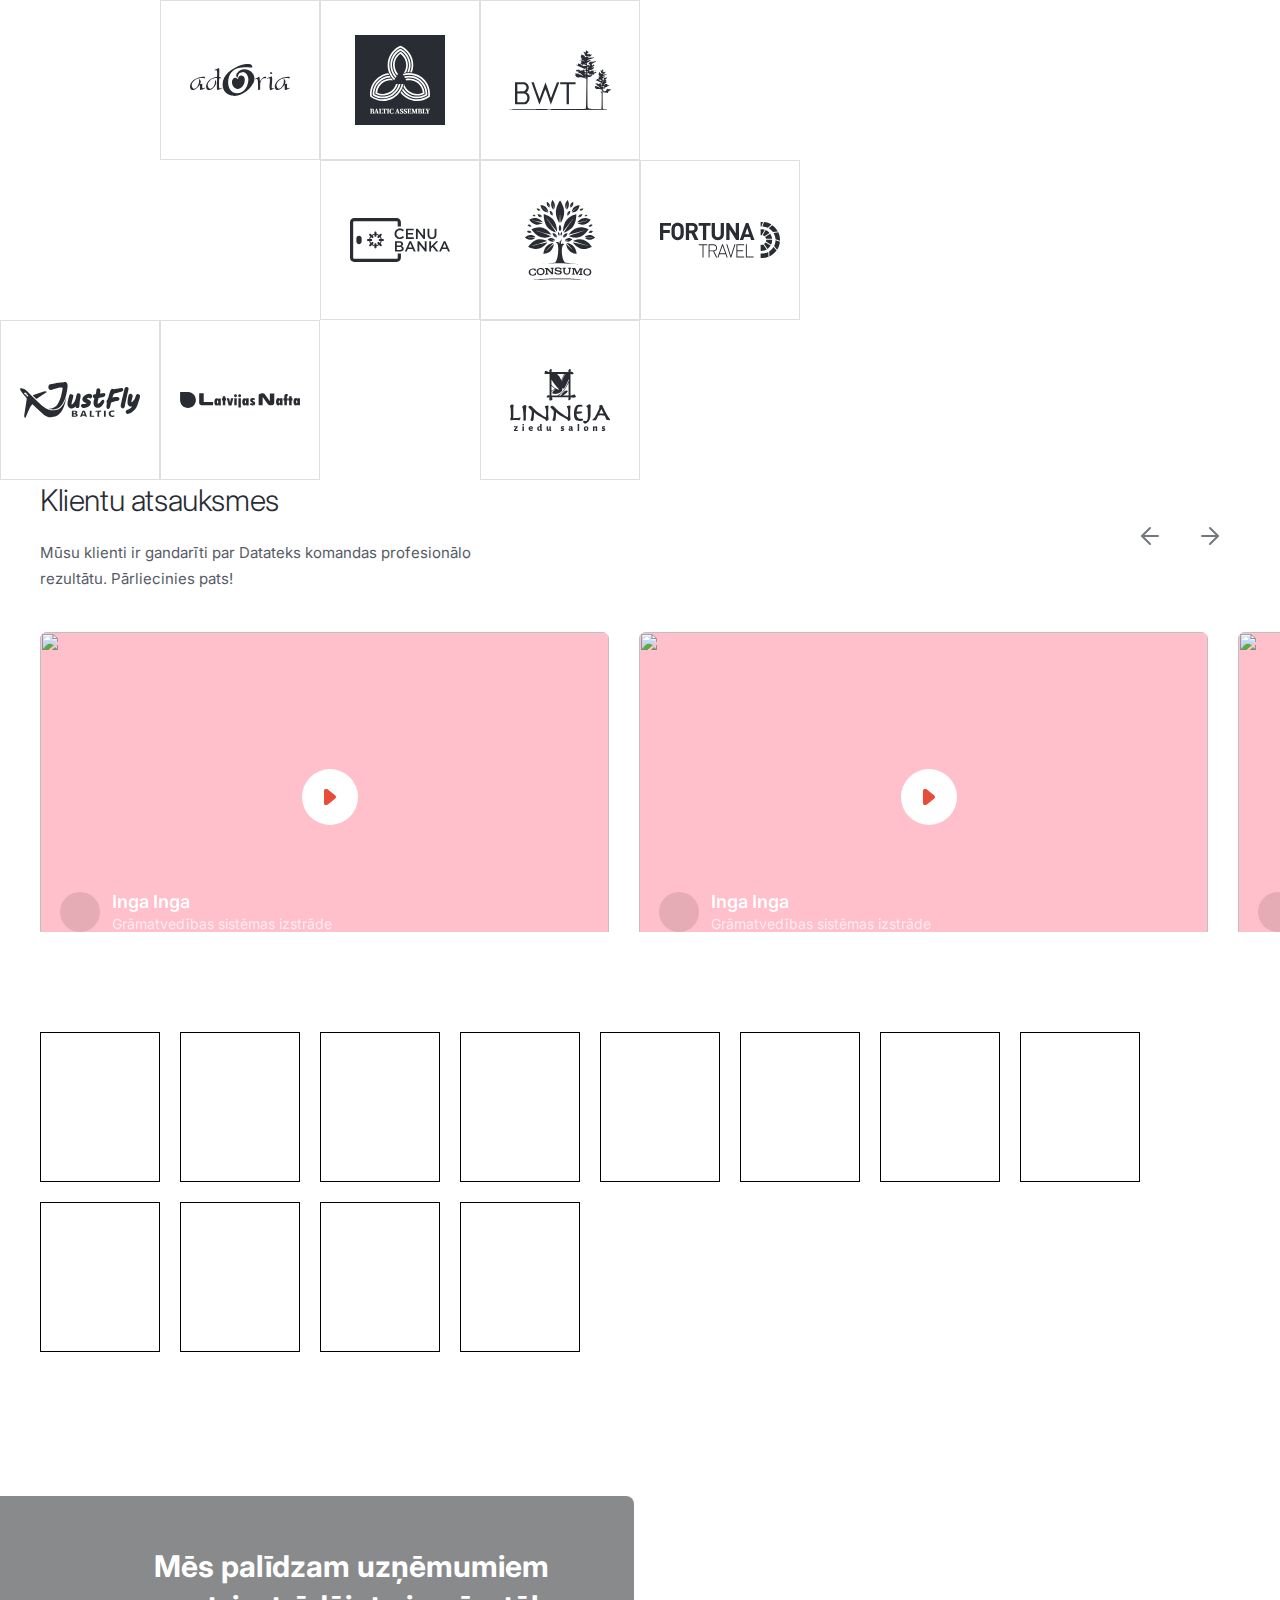
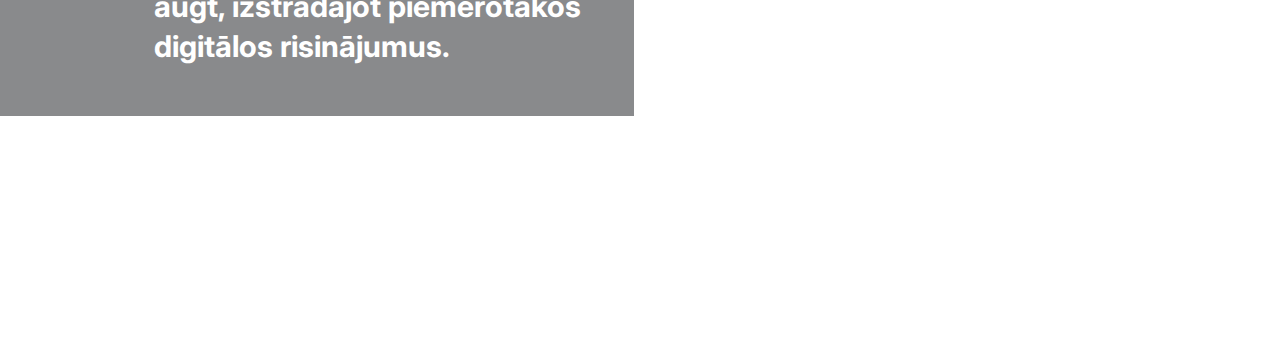
==== commit 25f459c6: "add porfolio comment" ====
--- a/index.html
+++ b/index.html
@@ -385,6 +385,20 @@
     </div>
 </div>
 
+<!--//gallery ---------->
+
+<div class="portfolio">
+    <div class="container">
+        <img src="" alt="">
+
+        <img src="" alt="">
+    </div>
+</div>
+
+
+
+
+
 
 <script src="index.js"></script>  <!--// animation - js-->
 <script src="https://unpkg.com/swiper/swiper-bundle.min.js"></script> <!--// review - js-->
--- a/index.css
+++ b/index.css
@@ -361,5 +361,14 @@
     padding: 0;
   }
 }
+.portfolio {
+  margin-top: 120px;
+  margin-bottom: 50px;
+}
+.portfolio .container {
+  display: flex;
+  flex-direction: column;
+  row-gap: 60px;
+}
 
 /*# sourceMappingURL=index.css.map */
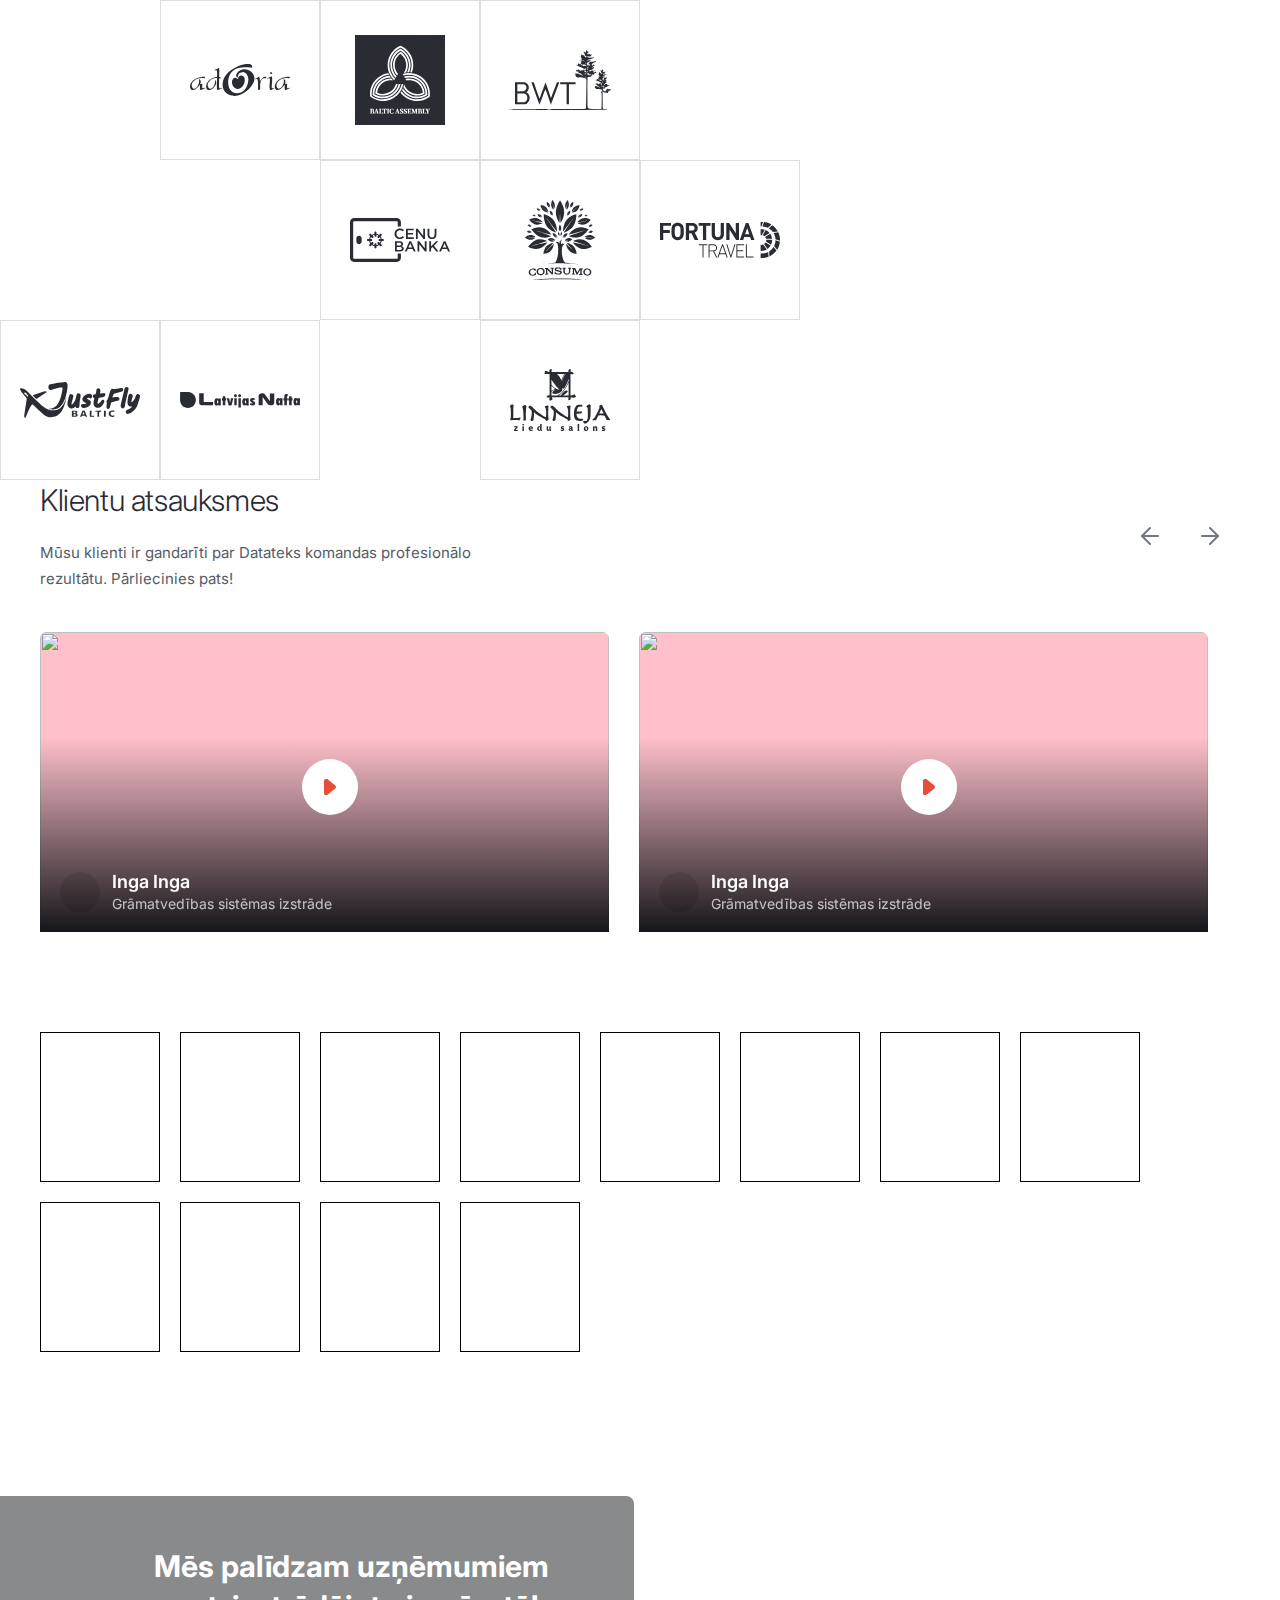
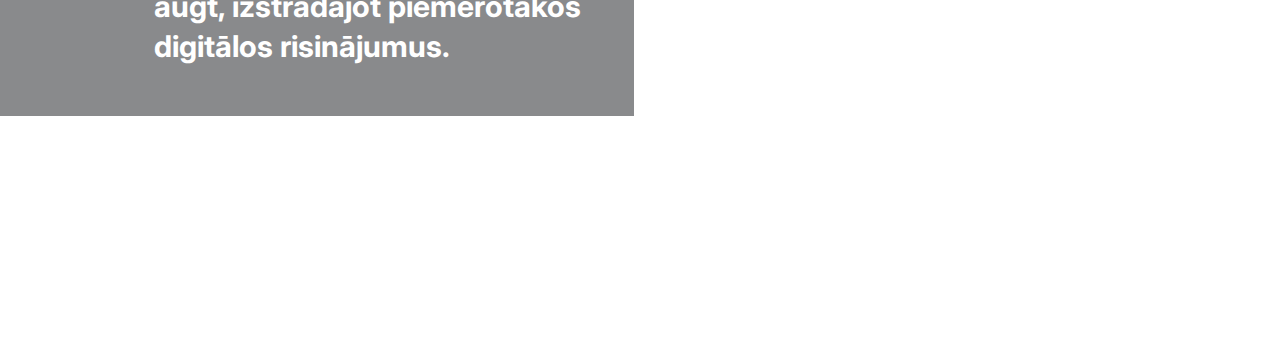
==== commit 3d9c0242: "add about section" ====
--- a/index.html
+++ b/index.html
@@ -156,126 +156,6 @@
                         </svg>
                     </button>
                 </div>
-                <div id="kHNVtmAMidA" class="swiper-slide open-video">
-                    <img src="https://img.youtube.com/vi/kHNVtmAMidA/maxresdefault.jpg" alt="">
-                    <div class="swiper-slide-clientData">
-                        <div class="swiper-slide-clientData-quote"></div>
-                        <div class="swiper-slide-clientData-wrap">
-                            <h4>Inga Inga</h4>
-                            <p>Grāmatvedības sistēmas izstrāde</p>
-                        </div>
-                    </div>
-                    <button class="play">
-                        <svg width="12px" height="16px" viewBox="0 0 12 16" version="1.1" xmlns="http://www.w3.org/2000/svg" xmlns:xlink="http://www.w3.org/1999/xlink">
-                            <title>B45F9767-285B-4F3F-8C11-585C708ABD4C</title>
-                            <g id="Design" stroke="none" stroke-width="1" fill="none" fill-rule="evenodd">
-                                <g id="atvērums_labots" transform="translate(-656, -7772)" fill="#E64E3A">
-                                    <g id="Group-5" transform="translate(0, 6407)">
-                                        <g id="Testimonials" transform="translate(0, 961)">
-                                            <g id="Content" transform="translate(375, 100)">
-                                                <g id="Card-1" transform="translate(0, 152)">
-                                                    <g id="Play-button" transform="translate(257, 132)">
-                                                        <path d="M25.7134073,36 C24.7671186,36 24,35.2040618 24,34.2222222 L24,21.7777778 C24,20.7959382 24.7671186,20 25.7134073,20 L26.8236914,20 C27.2140351,20 27.5926781,20.1382905 27.8969545,20.3919841 L35.3597951,26.6142063 C35.4564846,26.6948223 35.5444513,26.7860937 35.6221483,26.8864158 C36.2148951,27.6517685 36.0974356,28.7707781 35.3597951,29.3857937 L27.8969545,35.6080159 C27.5926781,35.8617095 27.2140351,36 26.8236914,36 L25.7134073,36 Z" id="ic-link-arrow-right"></path>
-                                                    </g>
-                                                </g>
-                                            </g>
-                                        </g>
-                                    </g>
-                                </g>
-                            </g>
-                        </svg>
-                    </button>
-                </div>
-                <div id="JIuarzsODPgfrfeff" class="swiper-slide open-video">
-                    <img src="" alt="">
-                    <div class="swiper-slide-clientData">
-                        <div class="swiper-slide-clientData-quote"></div>
-                        <div class="swiper-slide-clientData-wrap">
-                            <h4>Inga Inga</h4>
-                            <p>Grāmatvedības sistēmas izstrāde</p>
-                        </div>
-                    </div>
-                    <button class="play">
-                        <svg width="12px" height="16px" viewBox="0 0 12 16" version="1.1" xmlns="http://www.w3.org/2000/svg" xmlns:xlink="http://www.w3.org/1999/xlink">
-                            <title>B45F9767-285B-4F3F-8C11-585C708ABD4C</title>
-                            <g id="Design" stroke="none" stroke-width="1" fill="none" fill-rule="evenodd">
-                                <g id="atvērums_labots" transform="translate(-656, -7772)" fill="#E64E3A">
-                                    <g id="Group-5" transform="translate(0, 6407)">
-                                        <g id="Testimonials" transform="translate(0, 961)">
-                                            <g id="Content" transform="translate(375, 100)">
-                                                <g id="Card-1" transform="translate(0, 152)">
-                                                    <g id="Play-button" transform="translate(257, 132)">
-                                                        <path d="M25.7134073,36 C24.7671186,36 24,35.2040618 24,34.2222222 L24,21.7777778 C24,20.7959382 24.7671186,20 25.7134073,20 L26.8236914,20 C27.2140351,20 27.5926781,20.1382905 27.8969545,20.3919841 L35.3597951,26.6142063 C35.4564846,26.6948223 35.5444513,26.7860937 35.6221483,26.8864158 C36.2148951,27.6517685 36.0974356,28.7707781 35.3597951,29.3857937 L27.8969545,35.6080159 C27.5926781,35.8617095 27.2140351,36 26.8236914,36 L25.7134073,36 Z" id="ic-link-arrow-right"></path>
-                                                    </g>
-                                                </g>
-                                            </g>
-                                        </g>
-                                    </g>
-                                </g>
-                            </g>
-                        </svg>
-                    </button>
-                </div>
-                <div class="swiper-slide open-video">
-                    <img src="" alt="">
-                    <div class="swiper-slide-clientData">
-                        <div class="swiper-slide-clientData-quote"></div>
-                        <div class="swiper-slide-clientData-wrap">
-                            <h4>Inga Inga</h4>
-                            <p>Grāmatvedības sistēmas izstrāde</p>
-                        </div>
-                    </div>
-                    <button class="play">
-                        <svg width="12px" height="16px" viewBox="0 0 12 16" version="1.1" xmlns="http://www.w3.org/2000/svg" xmlns:xlink="http://www.w3.org/1999/xlink">
-                            <title>B45F9767-285B-4F3F-8C11-585C708ABD4C</title>
-                            <g id="Design" stroke="none" stroke-width="1" fill="none" fill-rule="evenodd">
-                                <g id="atvērums_labots" transform="translate(-656, -7772)" fill="#E64E3A">
-                                    <g id="Group-5" transform="translate(0, 6407)">
-                                        <g id="Testimonials" transform="translate(0, 961)">
-                                            <g id="Content" transform="translate(375, 100)">
-                                                <g id="Card-1" transform="translate(0, 152)">
-                                                    <g id="Play-button" transform="translate(257, 132)">
-                                                        <path d="M25.7134073,36 C24.7671186,36 24,35.2040618 24,34.2222222 L24,21.7777778 C24,20.7959382 24.7671186,20 25.7134073,20 L26.8236914,20 C27.2140351,20 27.5926781,20.1382905 27.8969545,20.3919841 L35.3597951,26.6142063 C35.4564846,26.6948223 35.5444513,26.7860937 35.6221483,26.8864158 C36.2148951,27.6517685 36.0974356,28.7707781 35.3597951,29.3857937 L27.8969545,35.6080159 C27.5926781,35.8617095 27.2140351,36 26.8236914,36 L25.7134073,36 Z" id="ic-link-arrow-right"></path>
-                                                    </g>
-                                                </g>
-                                            </g>
-                                        </g>
-                                    </g>
-                                </g>
-                            </g>
-                        </svg>
-                    </button>
-                </div>
-                <div class="swiper-slide open-video">
-                    <img src="" alt="">
-                    <div class="swiper-slide-clientData">
-                        <div class="swiper-slide-clientData-quote"></div>
-                        <div class="swiper-slide-clientData-wrap">
-                            <h4>Inga Inga</h4>
-                            <p>Grāmatvedības sistēmas izstrāde</p>
-                        </div>
-                    </div>
-                    <button class="play">
-                        <svg width="12px" height="16px" viewBox="0 0 12 16" version="1.1" xmlns="http://www.w3.org/2000/svg" xmlns:xlink="http://www.w3.org/1999/xlink">
-                            <title>B45F9767-285B-4F3F-8C11-585C708ABD4C</title>
-                            <g id="Design" stroke="none" stroke-width="1" fill="none" fill-rule="evenodd">
-                                <g id="atvērums_labots" transform="translate(-656, -7772)" fill="#E64E3A">
-                                    <g id="Group-5" transform="translate(0, 6407)">
-                                        <g id="Testimonials" transform="translate(0, 961)">
-                                            <g id="Content" transform="translate(375, 100)">
-                                                <g id="Card-1" transform="translate(0, 152)">
-                                                    <g id="Play-button" transform="translate(257, 132)">
-                                                        <path d="M25.7134073,36 C24.7671186,36 24,35.2040618 24,34.2222222 L24,21.7777778 C24,20.7959382 24.7671186,20 25.7134073,20 L26.8236914,20 C27.2140351,20 27.5926781,20.1382905 27.8969545,20.3919841 L35.3597951,26.6142063 C35.4564846,26.6948223 35.5444513,26.7860937 35.6221483,26.8864158 C36.2148951,27.6517685 36.0974356,28.7707781 35.3597951,29.3857937 L27.8969545,35.6080159 C27.5926781,35.8617095 27.2140351,36 26.8236914,36 L25.7134073,36 Z" id="ic-link-arrow-right"></path>
-                                                    </g>
-                                                </g>
-                                            </g>
-                                        </g>
-                                    </g>
-                                </g>
-                            </g>
-                        </svg>
-                    </button>
-                </div>
             </div>
         </div>
 </div>
--- a/index.css
+++ b/index.css
@@ -116,9 +116,11 @@
   height: 300px;
   margin-top: 40px;
 }
+.client .swiper-wrapper {
+  display: flex;
+}
 .client .swiper-wrapper .swiper-slide {
   background-color: pink;
-  height: 320px;
   width: 569px;
   border-radius: 7px;
   display: flex;
@@ -139,8 +141,10 @@
   left: 0;
   width: 100%;
   display: flex;
-  align-items: center;
   column-gap: 12px;
+  height: 195px;
+  align-items: flex-end;
+  background: linear-gradient(180deg, rgba(20, 22, 26, 0) 0%, #14161A 100%);
 }
 .client .swiper-wrapper .swiper-slide-clientData-quote {
   height: 40px;
@@ -371,4 +375,9 @@
   row-gap: 60px;
 }
 
+.portfolio .container img {
+  max-width: 100%;
+  object-fit: cover;
+}
+
 /*# sourceMappingURL=index.css.map */
